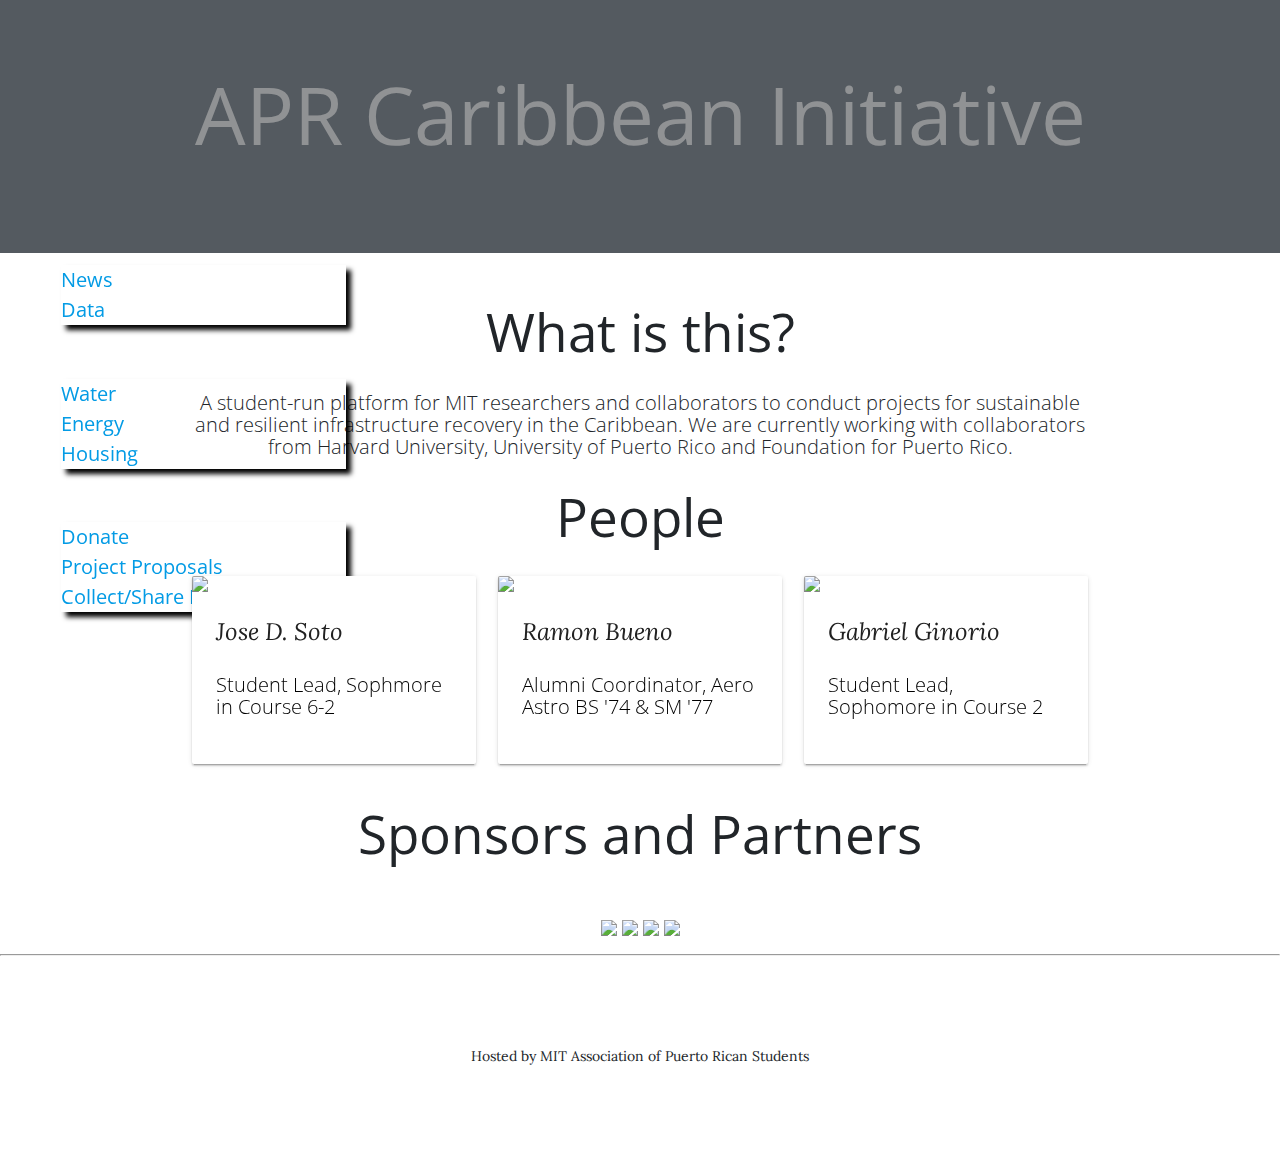
==== index.html @ 33a0f285 "Added the new navbar to all the pages and added new required pages" ====
<!DOCTYPE html>
<html lang="en">
<!-- Idea: Steam style carousel: swipable tabs on this site http://materializecss.com/tabs.html (already imported) -->

<head>

  <meta charset="utf-8">
  <meta name="viewport" content="width=device-width, initial-scale=1, shrink-to-fit=no">
  <meta name="description" content="">
  <meta name="author" content="Christopher Geiger, Adrian Balasquide">
  <meta property="og:image" content="img/Caribbean_initiative_logo.jpg" />
  <link rel="icon" href="img/icon.ico">

  <title>MIT APR Caribbean Initiative</title>

  <!-- Bootstrap core CSS -->
  <link href="vendor/bootstrap/css/bootstrap.min.css" rel="stylesheet">

  <!-- Custom fonts for this template -->
  <link href="vendor/font-awesome/css/font-awesome.min.css" rel="stylesheet" type="text/css">
  <link href='https://fonts.googleapis.com/css?family=Lora:400,700,400italic,700italic' rel='stylesheet' type='text/css'>
  <link href='https://fonts.googleapis.com/css?family=Open+Sans:300italic,400italic,600italic,700italic,800italic,400,300,600,700,800' rel='stylesheet' type='text/css'>

  <!-- Custom styles for this template -->
  <link href="css/clean-blog.css" rel="stylesheet">

  <!--Import Google Icon Font-->
  <link href="https://fonts.googleapis.com/icon?family=Material+Icons" rel="stylesheet">
  <!--Import materialize.css-->
  <link type="text/css" rel="stylesheet" href="css/materialize.min.css" media="screen,projection" />

  <!--Let browser know website is optimized for mobile-->
  <meta name="viewport" content="width=device-width, initial-scale=1.0" />


</head>

<body>

  <!-- Navigation -->
  <nav class="navbar navbar-expand-lg navbar-light fixed-top" id="mainNav">
    <div class="container">
      <a class="navbar-brand nohover">MIT APR Caribbean Initiative</a>
      <button class="navbar-toggler navbar-toggler-right" type="button" data-toggle="collapse" data-target="#navbarResponsive" aria-controls="navbarResponsive" aria-expanded="false" aria-label="Toggle navigation">
          Menu
          <i class="fa fa-bars"></i>
        </button>
      <div class="collapse navbar-collapse" id="navbarResponsive">
        <ul class="navbar-nav ml-auto">
          <li class="nav-item">
            <a class="nav-link" href="index.html"><h2 class="dropdown-header">Home</h2></a>
          </li>
          <div class="dropdown">
			<a class="nav-link" href="situation.html"><h2 class="dropdown-header">Situation ▼</h2></a>
			<ul class="dropdown-menu dropdown-elements">
				<li><a class="nav-link" href="news.html">News</a></li>
				<li><a class="nav-link" href="data.html">Data</a></li>
			</ul>
			</div>
          <div class="dropdown">
			<a class="nav-link" href="projects.html"><h2 class="dropdown-header">Projects ▼</h2></a>
			<ul class="dropdown-menu dropdown-elements">
				<li><a class="nav-link" href="water.html">Water</a></li>
				<li><a class="nav-link" href="energy.html">Energy</a></li>
				<li><a class="nav-link" href="housing.html">Housing</a></li>
			</ul>
			</div>
          <div class="dropdown">
			<a class="nav-link" href="getinvolved.html"><h2 class="dropdown-header">Get Involved ▼</h2></a>
			<ul class="dropdown-menu dropdown-elements">
				<li><a class="nav-link" href="donate.html">Donate</a></li>
				<li><a class="nav-link" href="projects.html">Project Proposals</a></li>
				<li><a class="nav-link" href="share.html">Collect/Share Data</a></li>
			</ul>
			</div>
        </ul>
      </div>
    </div>
    </div>
  </nav>

  <!-- Page Header -->
  <header class="masthead" style="background-image: url('img/yunque.jpg')">
    <div class="overlay"></div>
    <div class="container">
      <div class="row">
        <div class="col-lg-8 col-md-10 mx-auto">
          <div class="site-heading">
            <h1>APR Caribbean Initiative</h1>
            <!-- <span class="subheading">Insert subheading here</span> -->
          </div>
        </div>
      </div>
    </div>
  </header>


  <!-- Main Content -->
  <div id="main">
    <div class="container">
      <div class="row">
        <div class="col-lg-12 mx-auto post-preview">
          <h2 class="post-title" style="text-align: center">What is this?</h2>
          <p></p>
          <h3 class="subheader">A student-run platform for MIT researchers and collaborators to conduct projects for sustainable and resilient infrastructure recovery in the Caribbean. We are currently working with collaborators from Harvard University, University of Puerto
            Rico and Foundation for Puerto Rico.</h3>
          <p></p>

          <h2 class="post-title" style="text-align: center">People</h2>

          <!-- Cards -->
          <div class="col s4">
              <div id="test_card" class="card">
                <div class="card-image waves-effect waves-block waves-light">
                  <a href="http://web.mit.edu/"><img src="img/jose.jpg"></a>	
                </div>
                <div class="card-content">
				<span class="card-title grey-text text-darken-4">Jose D. Soto</span>
                  <h2 class="card-info">Student Lead, Sophmore in Course 6-2</h2>
                </div>
            </div>
          </div>
		   <div class="col s4">
              <div id="test_card" class="card">
                <div class="card-image waves-effect waves-block waves-light">
                  <a href="http://web.mit.edu/"><img src="img/ramon.jpg"></img></a>	
                </div>
                <div class="card-content">
				<span class="card-title grey-text text-darken-4">Ramon Bueno</span>
                  <h2 class="card-info">Alumni Coordinator, Aero Astro BS '74 & SM '77</h2>
                </div>
            </div>
          </div>
		   <div class="col s4">
              <div id="test_card" class="card">
                <div class="card-image waves-effect waves-block waves-light">
                  <a href="http://web.mit.edu/"><img src="img/gabriel.jpg"></a>	
                </div>
                <div class="card-content">
				<span class="card-title grey-text text-darken-4">Gabriel Ginorio</span>
                  <h2 class="card-info">Student Lead, Sophomore in Course 2</h2>
                </div>
            </div>
          </div>
        </div>
      </div>
    </div>





    <!--
		<div class="row center">
			<div class="col s8">
				<div class="card">
					<div class="card-image">
						<a href="#"><img src="img/jose.jpg"></a>
						<span class="material-icons">Jose D. Soto</span>
					</div>
					<div class="card-content">
						<h2 class="card-info">Student Lead, Sophomore in Course 6-2</h2>
					</div>
				</div>
			</div>
			<div class="col s8">
				<div class="card">
					<div class="card-image">
						<a href="#"><img src="img/gabriel.jpg"></a>
						 <span class="material-icons">Gabriel Ginorio</span>
					</div>
				<div class="card-content">
					<h2 class="card-info">Student Lead, Sophomore in Course 2</h2>
				</div>
			</div>
		</div>
		<div class="col s8">
			<div class="card">
				<div class="card-image">
					<a href="#"><img src="img/ramon.jpg"></a>
					<span class="material-icons">Ramon Bueno</span>
				</div>
				<div class="card-content">
					<h2 class="card-info">Alumni Coordinator, Aero Astro BS '74 & SM '77</h2>
				</div>
			</div>
		</div>
	</div>
	
	<div class="row center">
			<div class="col s8">
				<div class="card">
					<div class="card-image">
						<a href="#"><img src="img/john.png"></a>
						 <span class="material-icons">John Fernandez</span>
					</div>
					<div class="card-content">
						<h2 class="card-info">MITCI Faculty Lead, Director of the Urban Metabolism Group</h2>
					</div>
				</div>
			</div>
			<div class="col s8">
				<div class="card">
					<div class="card-image">
						<a href="#"><img src="img/don.png"></a>
						 <span class="material-icons">Don Lessard</span>
					</div>
				<div class="card-content">
					<h2 class="card-info">MITCI Faculty Lead, <h2 class="card-info" style="font-style: italic">Epoch Foundation Emeritus Professor of International Management</h2></h2>
				</div>
			</div>
		</div>
		<div class="col s8">
			<div class="card">
				<div class="card-image">
					<a href="#"><img src="img/rob.jpg"></a>
					<span class="material-icons">Rob Stoner</span>
				</div>
				<div class="card-content">
					<h2 class="card-info">MITCI Faculty Lead, Deputy Director of MITei</h2>
				</div>
			</div>
		</div>
	</div>
	-->

  </div>
  </div>
  <div class="row">
    <div class="col-lg-12">
      <h2 class="post-title" style="text-align: center">Sponsors and Partners</h2>
      <p></p>
    </div>
  </div>
  </div>
  </div>
  </div>
  <div id="sponsors" style="text-align: center">
    <img src="img/mit.jpg"></img>
    <img src="img/harvard.png"></img>
    <img src="img/upr.jpg"></img>
    <img src="img/foundation.png"></img>
  </div>
  </div>


  <!-- Footer -->

  <div class="line">
    <hr/>
  </div>
  <footer>
    <div class="container">
      <div class="row">
        <div class="col-lg-8 col-md-10 mx-auto">
          <p class="copyright text-muted">Hosted by MIT Association of Puerto Rican Students</p>
        </div>
  </footer>



  <!-- Bootstrap core JavaScript -->
  <script src="vendor/jquery/jquery.min.js"></script>
  <script src="vendor/bootstrap/js/bootstrap.bundle.min.js"></script>

  <!-- Custom scripts for this template -->
  <script src="js/clean-blog.min.js"></script>

  <script type="text/javascript" src="https://code.jquery.com/jquery-3.2.1.min.js"></script>
  <script type="text/javascript" src="js/materialize.min.js"></script>

</body>

</html>
---- css/clean-blog.css ----
/*!
 * Start Bootstrap - Clean Blog v4.0.0-beta.2 (https://startbootstrap.com/template-overviews/clean-blog)
 * Copyright 2013-2017 Start Bootstrap
 * Licensed under MIT (https://github.com/BlackrockDigital/startbootstrap-clean-blog/blob/master/LICENSE)
 */
 
 /*!
 * Materialize v0.100.2 (http://materializecss.com)
 * Copyright 2014-2017 Materialize
 * MIT License (https://raw.githubusercontent.com/Dogfalo/materialize/master/LICENSE)
 */

body {
  font-size: 20px;
  color: #212529;
  font-family: 'Lora', 'Times New Roman', serif; }

p {
  line-height: 1.5;
  margin: 30px 0; }
  p a {
    text-decoration: underline; }

h1,
h2,
h3,
h4,
h5,
h6 {
  font-weight: 800;
  font-family: 'Open Sans', 'Helvetica Neue', Helvetica, Arial, sans-serif; }

  
 .line {
 
	background-color: #202020;
	

 }


 .tabs {
  position: relative;
  overflow-x: auto;
  overflow-y: hidden;
  height: 48px;
  width: 100%;
  background-color: #fff;
  margin: 0 auto;
  white-space: nowrap;
}

.tabs.tabs-transparent {
  background-color: transparent;
}

.tabs.tabs-transparent .tab a,
.tabs.tabs-transparent .tab.disabled a,
.tabs.tabs-transparent .tab.disabled a:hover {
  color: rgba(255, 255, 255, 0.7);
}

.tabs.tabs-transparent .tab a:hover,
.tabs.tabs-transparent .tab a.active {
  color: #fff;
}

.tabs.tabs-transparent .indicator {
  background-color: #fff;
}

.tabs.tabs-fixed-width {
  display: -webkit-box;
  display: -webkit-flex;
  display: -ms-flexbox;
  display: flex;
}

.tabs.tabs-fixed-width .tab {
  -webkit-box-flex: 1;
  -webkit-flex-grow: 1;
      -ms-flex-positive: 1;
          flex-grow: 1;
}

.tabs .tab {
  display: inline-block;
  text-align: center;
  line-height: 48px;
  height: 48px;
  padding: 0;
  margin: 0;
  text-transform: uppercase;
}

.tabs .tab a {
  color: rgba(238, 110, 115, 0.7);
  display: block;
  width: 100%;
  height: 100%;
  padding: 0 24px;
  font-size: 14px;
  text-overflow: ellipsis;
  overflow: hidden;
  -webkit-transition: color .28s ease;
  transition: color .28s ease;
}

.tabs .tab a:hover, .tabs .tab a.active {
  background-color: transparent;
  color: #ee6e73;
}

.tabs .tab.disabled a,
.tabs .tab.disabled a:hover {
  color: rgba(238, 110, 115, 0.7);
  cursor: default;
}

.tabs .indicator {
  position: absolute;
  bottom: 0;
  height: 2px;
  background-color: #f6b2b5;
  will-change: left, right;
}

@media only screen and (max-width: 992px) {
  .tabs {
    display: -webkit-box;
    display: -webkit-flex;
    display: -ms-flexbox;
    display: flex;
  }
  .tabs .tab {
    -webkit-box-flex: 1;
    -webkit-flex-grow: 1;
        -ms-flex-positive: 1;
            flex-grow: 1;
  }
  .tabs .tab a {
    padding: 0 12px;
  }
}
 
.card-panel {
  -webkit-transition: -webkit-box-shadow .25s;
  transition: -webkit-box-shadow .25s;
  transition: box-shadow .25s;
  transition: box-shadow .25s, -webkit-box-shadow .25s;
  padding: 24px;
  margin: 0.5rem 0 1rem 0;
  border-radius: 2px;
  background-color: #fff;
}


.card {
  position: relative;
  margin: 0.5rem 0 1rem 0;
  background-color: #fff;
  -webkit-transition: -webkit-box-shadow .25s;
  transition: -webkit-box-shadow .25s;
  transition: box-shadow .25s;
  transition: box-shadow .25s, -webkit-box-shadow .25s;
  border-radius: 2px;
}

.progrss {

	font-family: 'Open Sans', 'Helvetica Neue', Helvetica, Arial, sans-serif;
	font-weight: 800;


}

.card .card-title {

  font-size: 20px;
  font-weight: 300;
  font-style: italic;
   
}

.card-info {

	font-size: 20px;
	font-style: bold;
	font-weight: 20;
	color: black;


}

.card .card-title.activator {
  cursor: pointer;
}

.card.small, .card.medium, .card.large {
  position: relative;
}

.card.small .card-image, .card.medium .card-image, .card.large .card-image {
  max-height: 60%;
  overflow: hidden;
}

.card.small .card-image + .card-content, .card.medium .card-image + .card-content, .card.large .card-image + .card-content {
  max-height: 40%;
}

.card.small .card-content, .card.medium .card-content, .card.large .card-content {
  max-height: 100%;
  overflow: hidden;
}

.card.small .card-action, .card.medium .card-action, .card.large .card-action {
  position: absolute;
  bottom: 0;
  left: 0;
  right: 0;
}

.card.small {
  height: 300px;
}

.card.medium {
  height: 400px;
}

.card.large {
  height: 500px;
}

.card.horizontal {
  display: -webkit-box;
  display: -webkit-flex;
  display: -ms-flexbox;
  display: flex;
}

.card.horizontal.small .card-image, .card.horizontal.medium .card-image, .card.horizontal.large .card-image {
  height: 100%;
  max-height: none;
  overflow: visible;
}

.card.horizontal.small .card-image img, .card.horizontal.medium .card-image img, .card.horizontal.large .card-image img {
  height: 100%;
}

.card.horizontal .card-image {
  max-width: 50%;
}

.card.horizontal .card-image img {
  border-radius: 2px 0 0 2px;
  max-width: 100%;
  width: auto;
}

.card.horizontal .card-stacked {
  display: -webkit-box;
  display: -webkit-flex;
  display: -ms-flexbox;
  display: flex;
  -webkit-box-orient: vertical;
  -webkit-box-direction: normal;
  -webkit-flex-direction: column;
      -ms-flex-direction: column;
          flex-direction: column;
  -webkit-box-flex: 1;
  -webkit-flex: 1;
      -ms-flex: 1;
          flex: 1;
  position: relative;
}

.card.horizontal .card-stacked .card-content {
  -webkit-box-flex: 1;
  -webkit-flex-grow: 1;
      -ms-flex-positive: 1;
          flex-grow: 1;
}

.card.sticky-action .card-action {
  z-index: 2;
}

.card.sticky-action .card-reveal {
  z-index: 1;
  padding-bottom: 64px;
}

.card .card-image {
  position: relative;
	
	height: 100%;
	width: 100%;
}

.grey.lighten-4 {
  background-color: #f5f5f5 !important;
}

.card .card-image img {
  display: block;
  border-radius: 2px 2px 0 0;
  position: relative;
  left: 0;
  right: 0;
  top: 0;
  bottom: 0;
  width: 100%;
}

.center {
    
    margin: auto;
	width: 60%;

}

.card .card-image .card-title {
  color: #fff;
  position: absolute;
  bottom: 0;
  left: 0;
  max-width: 100%;
  padding: 24px;
}

.card .card-content {
  border-radius: 0 0 2px 2px;
}

.card .card-content p {
  margin: auto;
  color: inherit;
}

.card .card-content .card-title {
  display: block;
  line-height: 32px;
  margin-bottom: 8px;
}

.card .card-content .card-title i {
  line-height: 32px;
}

.card .card-action {
  position: relative;
  background-color: inherit;
  border-top: 1px solid rgba(160, 160, 160, 0.2);
  padding: 16px 24px;
}

.card .card-action:last-child {
  border-radius: 0 0 2px 2px;
}

.card .card-action a:not(.btn):not(.btn-large):not(.btn-large):not(.btn-floating) {
  color: #ffab40;
  margin-right: 24px;
  -webkit-transition: color .3s ease;
  transition: color .3s ease;
  text-transform: uppercase;
}

.card .card-action a:not(.btn):not(.btn-large):not(.btn-large):not(.btn-floating):hover {
  color: #ffd8a6;
}

.card .card-reveal {
  padding: 24px;
  position: absolute;
  background-color: #fff;
  width: 100%;
  overflow-y: auto;
  left: 0;
  top: 100%;
  height: 100%;
  z-index: 3;
  display: none;
}

.card .card-reveal .card-title {
  cursor: pointer;
  display: block;
} 
 

 #donateFooter {
 
	color: white;
    font-weight: 800;
	text-align: center;
	font-size: 30px

 
 
 }
  
a {
  color: #212529;
  -webkit-transition: all 0.2s;
  -moz-transition: all 0.2s;
  transition: all 0.2s; }
  a:focus, a:hover {
    color: #0085A1; }

	
.dropdown-header {

	color: white;
	display: block;
	padding: 0.5rem 1rem;
	border: 1px solid transparent;
	font-size: 12px;
    font-weight: 800;
    letter-spacing: 1px;
    text-transform: uppercase;
	margin-top: 2px;color: white;
	display: block;
	padding: 0.5rem 1rem;
	border: 1px solid transparent;
	font-size: 12px;
    font-weight: 800;
    letter-spacing: 1px;
    text-transform: uppercase;
	margin-top: 2px;

	
}

.sidebar-nav {
  padding: 9px 0;
}

.dropdown-header:hover {


	color: #868e96;


}	


.dropdown-elements {

	left: 40px;
	box-shadow: 5px 5px 5px black;

}
	


.dropdown-menu .sub-menu {
  left: 100%;
  position: absolute;
  top: 0;
  visibility: hidden;
  margin-top: -1px;
}

.dropdown-menu li:hover .sub-menu {
  visibility: visible;
}

.dropdown:hover .dropdown-menu {

  display: block;
  
}	
	
.subheader {

	text-align: center;
	font-size: 20px;
	font-weight: lighter;


}

.column-2 {

	
	column-count: 2;


}

.column {

	
	column-count: 3;


}

.names {

	font-size: 20px;
	font-style: italic;



}


.row {
  margin-left: auto;
  margin-right: auto;
  margin-bottom: 20px;
}

.row:after {
  content: "";
  display: table;
  clear: both;
}

.row .col {
  float: left;
  -webkit-box-sizing: border-box;
          box-sizing: border-box;
  padding: 0 0.75rem;
  min-height: 1px;
}

.row .col[class*="push-"], .row .col[class*="pull-"] {
  position: relative;
}

.row .col.s1 {
  width: 8.3333333333%;
  margin-left: auto;
  left: auto;
  right: auto;
}

.row .col.s2 {
  width: 16.6666666667%;
  margin-left: auto;
  left: auto;
  right: auto;
}

.row .col.s3 {
  width: 25%;
  margin-left: auto;
  left: auto;
  right: auto;
}

.row .col.s4 {
  width: 33.3333333333%;
  margin-left: auto;
  left: auto;
  right: auto;
}

.row .col.s5 {
  width: 41.6666666667%;
  margin-left: auto;
  left: auto;
  right: auto;
}

.row .col.s6 {
  width: 50%;
  margin-left: auto;
  left: auto;
  right: auto;
}

.row .col.s7 {
  width: 58.3333333333%;
  margin-left: auto;
  left: auto;
  right: auto;
}

.row .col.s8 {
  width: 66.6666666667%;
  margin-left: auto;
  left: auto;
  right: auto;
}

.row .col.s9 {
  width: 75%;
  margin-left: auto;
  left: auto;
  right: auto;
}

.row .col.s10 {
  width: 83.3333333333%;
  margin-left: auto;
  left: auto;
  right: auto;
}

.row .col.s11 {
  width: 91.6666666667%;
  margin-left: auto;
  left: auto;
  right: auto;
}

.row .col.s12 {
  width: 100%;
  margin-left: auto;
  left: auto;
  right: auto;
}

.row .col.offset-s1 {
  margin-left: 8.3333333333%;
}

.row .col.pull-s1 {
  right: 8.3333333333%;
}

.row .col.push-s1 {
  left: 8.3333333333%;
}

.row .col.offset-s2 {
  margin-left: 16.6666666667%;
}

.row .col.pull-s2 {
  right: 16.6666666667%;
}

.row .col.push-s2 {
  left: 16.6666666667%;
}

.row .col.offset-s3 {
  margin-left: 25%;
}

.row .col.pull-s3 {
  right: 25%;
}

.row .col.push-s3 {
  left: 25%;
}

.row .col.offset-s4 {
  margin-left: 33.3333333333%;
}

.row .col.pull-s4 {
  right: 33.3333333333%;
}

.row .col.push-s4 {
  left: 33.3333333333%;
}

.row .col.offset-s5 {
  margin-left: 41.6666666667%;
}

.row .col.pull-s5 {
  right: 41.6666666667%;
}

.row .col.push-s5 {
  left: 41.6666666667%;
}

.row .col.offset-s6 {
  margin-left: 50%;
}

.row .col.pull-s6 {
  right: 50%;
}

.row .col.push-s6 {
  left: 50%;
}

.row .col.offset-s7 {
  margin-left: 58.3333333333%;
}

.row .col.pull-s7 {
  right: 58.3333333333%;
}

.row .col.push-s7 {
  left: 58.3333333333%;
}

.row .col.offset-s8 {
  margin-left: 66.6666666667%;
}

.row .col.pull-s8 {
  right: 66.6666666667%;
}

.row .col.push-s8 {
  left: 66.6666666667%;
}

.row .col.offset-s9 {
  margin-left: 75%;
}

.row .col.pull-s9 {
  right: 75%;
}

.row .col.push-s9 {
  left: 75%;
}

.row .col.offset-s10 {
  margin-left: 83.3333333333%;
}

.row .col.pull-s10 {
  right: 83.3333333333%;
}

.row .col.push-s10 {
  left: 83.3333333333%;
}

.row .col.offset-s11 {
  margin-left: 91.6666666667%;
}

.row .col.pull-s11 {
  right: 91.6666666667%;
}

.row .col.push-s11 {
  left: 91.6666666667%;
}

.row .col.offset-s12 {
  margin-left: 100%;
}

.row .col.pull-s12 {
  right: 100%;
}

.row .col.push-s12 {
  left: 100%;
}

@media only screen and (min-width: 601px) {
  .row .col.m1 {
    width: 8.3333333333%;
    margin-left: auto;
    left: auto;
    right: auto;
  }
  .row .col.m2 {
    width: 16.6666666667%;
    margin-left: auto;
    left: auto;
    right: auto;
  }
  .row .col.m3 {
    width: 25%;
    margin-left: auto;
    left: auto;
    right: auto;
  }
  .row .col.m4 {
    width: 33.3333333333%;
    margin-left: auto;
    left: auto;
    right: auto;
  }
  .row .col.m5 {
    width: 41.6666666667%;
    margin-left: auto;
    left: auto;
    right: auto;
  }
  .row .col.m6 {
    width: 50%;
    margin-left: auto;
    left: auto;
    right: auto;
  }
  .row .col.m7 {
    width: 58.3333333333%;
    margin-left: auto;
    left: auto;
    right: auto;
  }
  .row .col.m8 {
    width: 66.6666666667%;
    margin-left: auto;
    left: auto;
    right: auto;
  }
  .row .col.m9 {
    width: 75%;
    margin-left: auto;
    left: auto;
    right: auto;
  }
  .row .col.m10 {
    width: 83.3333333333%;
    margin-left: auto;
    left: auto;
    right: auto;
  }
  .row .col.m11 {
    width: 91.6666666667%;
    margin-left: auto;
    left: auto;
    right: auto;
  }
  .row .col.m12 {
    width: 100%;
    margin-left: auto;
    left: auto;
    right: auto;
  }
  .row .col.offset-m1 {
    margin-left: 8.3333333333%;
  }
  .row .col.pull-m1 {
    right: 8.3333333333%;
  }
  .row .col.push-m1 {
    left: 8.3333333333%;
  }
  .row .col.offset-m2 {
    margin-left: 16.6666666667%;
  }
  .row .col.pull-m2 {
    right: 16.6666666667%;
  }
  .row .col.push-m2 {
    left: 16.6666666667%;
  }
  .row .col.offset-m3 {
    margin-left: 25%;
  }
  .row .col.pull-m3 {
    right: 25%;
  }
  .row .col.push-m3 {
    left: 25%;
  }
  .row .col.offset-m4 {
    margin-left: 33.3333333333%;
  }
  .row .col.pull-m4 {
    right: 33.3333333333%;
  }
  .row .col.push-m4 {
    left: 33.3333333333%;
  }
  .row .col.offset-m5 {
    margin-left: 41.6666666667%;
  }
  .row .col.pull-m5 {
    right: 41.6666666667%;
  }
  .row .col.push-m5 {
    left: 41.6666666667%;
  }
  .row .col.offset-m6 {
    margin-left: 50%;
  }
  .row .col.pull-m6 {
    right: 50%;
  }
  .row .col.push-m6 {
    left: 50%;
  }
  .row .col.offset-m7 {
    margin-left: 58.3333333333%;
  }
  .row .col.pull-m7 {
    right: 58.3333333333%;
  }
  .row .col.push-m7 {
    left: 58.3333333333%;
  }
  .row .col.offset-m8 {
    margin-left: 66.6666666667%;
  }
  .row .col.pull-m8 {
    right: 66.6666666667%;
  }
  .row .col.push-m8 {
    left: 66.6666666667%;
  }
  .row .col.offset-m9 {
    margin-left: 75%;
  }
  .row .col.pull-m9 {
    right: 75%;
  }
  .row .col.push-m9 {
    left: 75%;
  }
  .row .col.offset-m10 {
    margin-left: 83.3333333333%;
  }
  .row .col.pull-m10 {
    right: 83.3333333333%;
  }
  .row .col.push-m10 {
    left: 83.3333333333%;
  }
  .row .col.offset-m11 {
    margin-left: 91.6666666667%;
  }
  .row .col.pull-m11 {
    right: 91.6666666667%;
  }
  .row .col.push-m11 {
    left: 91.6666666667%;
  }
  .row .col.offset-m12 {
    margin-left: 100%;
  }
  .row .col.pull-m12 {
    right: 100%;
  }
  .row .col.push-m12 {
    left: 100%;
  }
}

@media only screen and (min-width: 993px) {
  .row .col.l1 {
    width: 8.3333333333%;
    margin-left: auto;
    left: auto;
    right: auto;
  }
  .row .col.l2 {
    width: 16.6666666667%;
    margin-left: auto;
    left: auto;
    right: auto;
  }
  .row .col.l3 {
    width: 25%;
    margin-left: auto;
    left: auto;
    right: auto;
  }
  .row .col.l4 {
    width: 33.3333333333%;
    margin-left: auto;
    left: auto;
    right: auto;
  }
  .row .col.l5 {
    width: 41.6666666667%;
    margin-left: auto;
    left: auto;
    right: auto;
  }
  .row .col.l6 {
    width: 50%;
    margin-left: auto;
    left: auto;
    right: auto;
  }
  .row .col.l7 {
    width: 58.3333333333%;
    margin-left: auto;
    left: auto;
    right: auto;
  }
  .row .col.l8 {
    width: 66.6666666667%;
    margin-left: auto;
    left: auto;
    right: auto;
  }
  .row .col.l9 {
    width: 75%;
    margin-left: auto;
    left: auto;
    right: auto;
  }
  .row .col.l10 {
    width: 83.3333333333%;
    margin-left: auto;
    left: auto;
    right: auto;
  }
  .row .col.l11 {
    width: 91.6666666667%;
    margin-left: auto;
    left: auto;
    right: auto;
  }
  .row .col.l12 {
    width: 100%;
    margin-left: auto;
    left: auto;
    right: auto;
  }
  .row .col.offset-l1 {
    margin-left: 8.3333333333%;
  }
  .row .col.pull-l1 {
    right: 8.3333333333%;
  }
  .row .col.push-l1 {
    left: 8.3333333333%;
  }
  .row .col.offset-l2 {
    margin-left: 16.6666666667%;
  }
  .row .col.pull-l2 {
    right: 16.6666666667%;
  }
  .row .col.push-l2 {
    left: 16.6666666667%;
  }
  .row .col.offset-l3 {
    margin-left: 25%;
  }
  .row .col.pull-l3 {
    right: 25%;
  }
  .row .col.push-l3 {
    left: 25%;
  }
  .row .col.offset-l4 {
    margin-left: 33.3333333333%;
  }
  .row .col.pull-l4 {
    right: 33.3333333333%;
  }
  .row .col.push-l4 {
    left: 33.3333333333%;
  }
  .row .col.offset-l5 {
    margin-left: 41.6666666667%;
  }
  .row .col.pull-l5 {
    right: 41.6666666667%;
  }
  .row .col.push-l5 {
    left: 41.6666666667%;
  }
  .row .col.offset-l6 {
    margin-left: 50%;
  }
  .row .col.pull-l6 {
    right: 50%;
  }
  .row .col.push-l6 {
    left: 50%;
  }
  .row .col.offset-l7 {
    margin-left: 58.3333333333%;
  }
  .row .col.pull-l7 {
    right: 58.3333333333%;
  }
  .row .col.push-l7 {
    left: 58.3333333333%;
  }
  .row .col.offset-l8 {
    margin-left: 66.6666666667%;
  }
  .row .col.pull-l8 {
    right: 66.6666666667%;
  }
  .row .col.push-l8 {
    left: 66.6666666667%;
  }
  .row .col.offset-l9 {
    margin-left: 75%;
  }
  .row .col.pull-l9 {
    right: 75%;
  }
  .row .col.push-l9 {
    left: 75%;
  }
  .row .col.offset-l10 {
    margin-left: 83.3333333333%;
  }
  .row .col.pull-l10 {
    right: 83.3333333333%;
  }
  .row .col.push-l10 {
    left: 83.3333333333%;
  }
  .row .col.offset-l11 {
    margin-left: 91.6666666667%;
  }
  .row .col.pull-l11 {
    right: 91.6666666667%;
  }
  .row .col.push-l11 {
    left: 91.6666666667%;
  }
  .row .col.offset-l12 {
    margin-left: 100%;
  }
  .row .col.pull-l12 {
    right: 100%;
  }
  .row .col.push-l12 {
    left: 100%;
  }
}

@media only screen and (min-width: 1201px) {
  .row .col.xl1 {
    width: 8.3333333333%;
    margin-left: auto;
    left: auto;
    right: auto;
  }
  .row .col.xl2 {
    width: 16.6666666667%;
    margin-left: auto;
    left: auto;
    right: auto;
  }
  .row .col.xl3 {
    width: 25%;
    margin-left: auto;
    left: auto;
    right: auto;
  }
  .row .col.xl4 {
    width: 33.3333333333%;
    margin-left: auto;
    left: auto;
    right: auto;
  }
  .row .col.xl5 {
    width: 41.6666666667%;
    margin-left: auto;
    left: auto;
    right: auto;
  }
  .row .col.xl6 {
    width: 50%;
    margin-left: auto;
    left: auto;
    right: auto;
  }
  .row .col.xl7 {
    width: 58.3333333333%;
    margin-left: auto;
    left: auto;
    right: auto;
  }
  .row .col.xl8 {
    width: 66.6666666667%;
    margin-left: auto;
    left: auto;
    right: auto;
  }
  .row .col.xl9 {
    width: 75%;
    margin-left: auto;
    left: auto;
    right: auto;
  }
  .row .col.xl10 {
    width: 83.3333333333%;
    margin-left: auto;
    left: auto;
    right: auto;
  }
  .row .col.xl11 {
    width: 91.6666666667%;
    margin-left: auto;
    left: auto;
    right: auto;
  }
  .row .col.xl12 {
    width: 100%;
    margin-left: auto;
    left: auto;
    right: auto;
  }
  .row .col.offset-xl1 {
    margin-left: 8.3333333333%;
  }
  .row .col.pull-xl1 {
    right: 8.3333333333%;
  }
  .row .col.push-xl1 {
    left: 8.3333333333%;
  }
  .row .col.offset-xl2 {
    margin-left: 16.6666666667%;
  }
  .row .col.pull-xl2 {
    right: 16.6666666667%;
  }
  .row .col.push-xl2 {
    left: 16.6666666667%;
  }
  .row .col.offset-xl3 {
    margin-left: 25%;
  }
  .row .col.pull-xl3 {
    right: 25%;
  }
  .row .col.push-xl3 {
    left: 25%;
  }
  .row .col.offset-xl4 {
    margin-left: 33.3333333333%;
  }
  .row .col.pull-xl4 {
    right: 33.3333333333%;
  }
  .row .col.push-xl4 {
    left: 33.3333333333%;
  }
  .row .col.offset-xl5 {
    margin-left: 41.6666666667%;
  }
  .row .col.pull-xl5 {
    right: 41.6666666667%;
  }
  .row .col.push-xl5 {
    left: 41.6666666667%;
  }
  .row .col.offset-xl6 {
    margin-left: 50%;
  }
  .row .col.pull-xl6 {
    right: 50%;
  }
  .row .col.push-xl6 {
    left: 50%;
  }
  .row .col.offset-xl7 {
    margin-left: 58.3333333333%;
  }
  .row .col.pull-xl7 {
    right: 58.3333333333%;
  }
  .row .col.push-xl7 {
    left: 58.3333333333%;
  }
  .row .col.offset-xl8 {
    margin-left: 66.6666666667%;
  }
  .row .col.pull-xl8 {
    right: 66.6666666667%;
  }
  .row .col.push-xl8 {
    left: 66.6666666667%;
  }
  .row .col.offset-xl9 {
    margin-left: 75%;
  }
  .row .col.pull-xl9 {
    right: 75%;
  }
  .row .col.push-xl9 {
    left: 75%;
  }
  .row .col.offset-xl10 {
    margin-left: 83.3333333333%;
  }
  .row .col.pull-xl10 {
    right: 83.3333333333%;
  }
  .row .col.push-xl10 {
    left: 83.3333333333%;
  }
  .row .col.offset-xl11 {
    margin-left: 91.6666666667%;
  }
  .row .col.pull-xl11 {
    right: 91.6666666667%;
  }
  .row .col.push-xl11 {
    left: 91.6666666667%;
  }
  .row .col.offset-xl12 {
    margin-left: 100%;
  }
  .row .col.pull-xl12 {
    right: 100%;
  }
  .row .col.push-xl12 {
    left: 100%;
  }
}
nav ul a.btn > .material-icons, nav ul a.btn-large > .material-icons, nav ul a.btn-large > .material-icons, nav ul a.btn-flat > .material-icons, nav ul a.btn-floating > .material-icons {
  height: inherit;
  line-height: inherit;
}
.breadcrumb i,
.breadcrumb [class^="mdi-"], .breadcrumb [class*="mdi-"],
.breadcrumb i.material-icons {
  display: inline-block;
  float: left;
  font-size: 24px;
}
blockquote {
  font-style: italic;
  color: #868e96; }

  .newsLinks {
  
	font-size: 20px;
  
  }
  
  #news {
  
	text-align: center;
  
  }
  
  #stats {
  
  
	font-size: 20px;
	font-style: italic;
	
  
  }
  
  .dataembed {
  
	height: 600px;
	width: 1125px;
  
  }
  
  
 .newspaper {
 
	height: 600px;
	width: 700px;
 
 
 }
  
.section-heading {
  font-size: 36px;
  font-weight: 700;
  margin-top: 60px; }

.caption {
  font-size: 14px;
  font-style: italic;
  display: block;
  margin: 0;
  padding: 10px;
  text-align: center;
  border-bottom-right-radius: 5px;
  border-bottom-left-radius: 5px; }

} 
  
::-moz-selection {
  color: #fff;
  background: #0085A1;
  text-shadow: none; }

::selection {
  color: #fff;
  background: #0085A1;
  text-shadow: none; }

img::selection {
  color: #fff;
  background: transparent; }

img::-moz-selection {
  color: #fff;
  background: transparent; }

body {
  -webkit-tap-highlight-color: #0085A1; }

  
  
#mainNav {
  position: absolute;
  border-bottom: 1px solid #e9ecef;
  background-color: #A31F34;
  font-family: 'Open Sans', 'Helvetica Neue', Helvetica, Arial, sans-serif; }
  
  #mainNav .navbar-brand {
    font-weight: 800;
    color: #343a40; }
  #mainNav .navbar-toggler {
    font-size: 12px;
    font-weight: 800;
    padding: 13px;
    text-transform: uppercase;
    color: #343a40; }
  #mainNav .navbar-nav > li.nav-item > a {
    font-size: 12px;
    font-weight: 800;
    letter-spacing: 1px;
    text-transform: uppercase; }
  @media only screen and (min-width: 992px) {
    #mainNav {
      border-bottom: 1px solid transparent;
      background: transparent; }
      #mainNav .navbar-brand {
        padding: 10px 20px;
        color: #fff; }
        #mainNav .navbar-brand:focus, #mainNav .navbar-brand:not(.nohover):hover {
          color: rgba(255, 255, 255, 0.8); }
      #mainNav .navbar-nav > li.nav-item > a {
        padding: 10px 20px;
        color: #fff; }
        #mainNav .navbar-nav > li.nav-item > a:focus, #mainNav .navbar-nav > li.nav-item > a:hover {
          color: rgba(255, 255, 255, 0.8); } }
  @media only screen and (min-width: 992px) {
    #mainNav {
      -webkit-transition: background-color 0.2s;
      -moz-transition: background-color 0.2s;
      transition: background-color 0.2s;
      /* Force Hardware Acceleration in WebKit */
      -webkit-transform: translate3d(0, 0, 0);
      -moz-transform: translate3d(0, 0, 0);
      -ms-transform: translate3d(0, 0, 0);
      -o-transform: translate3d(0, 0, 0);
      transform: translate3d(0, 0, 0);
      -webkit-backface-visibility: hidden; }
      #mainNav.is-fixed {
        /* when the user scrolls down, we hide the header right above the viewport */
        position: fixed;
        top: -67px;
        -webkit-transition: -webkit-transform 0.2s;
        -moz-transition: -moz-transform 0.2s;
        transition: transform 0.2s;
        border-bottom: 1px solid white;
        background-color: rgba(255, 255, 255, 0.9); }
        #mainNav.is-fixed .navbar-brand {
          color: #212529; }
          #mainNav.is-fixed .navbar-brand:focus, #mainNav.is-fixed .navbar-brand:not(.nohover):hover {
            color: #0085A1; }
        #mainNav.is-fixed .navbar-nav > li.nav-item > a {
          color: #212529; }
          #mainNav.is-fixed .navbar-nav > li.nav-item > a:focus, #mainNav.is-fixed .navbar-nav > li.nav-item > a:hover {
            color: #0085A1; }
      #mainNav.is-visible {
        /* if the user changes the scrolling direction, we show the header */
        -webkit-transform: translate3d(0, 100%, 0);
        -moz-transform: translate3d(0, 100%, 0);
        -ms-transform: translate3d(0, 100%, 0);
        -o-transform: translate3d(0, 100%, 0);
        transform: translate3d(0, 100%, 0); } }

header.masthead {
  margin-bottom: 50px;
  background: no-repeat center center;
  background-color: #868e96;
  background-attachment: scroll;
  position: relative;
  -webkit-background-size: cover;
  -moz-background-size: cover;
  -o-background-size: cover;
  background-size: cover; }
  header.masthead .overlay {
    position: absolute;
    top: 0;
    left: 0;
    height: 100%;
    width: 100%;
    background-color: #212529;
    opacity: 0.5; }
  header.masthead .page-heading,
  header.masthead .post-heading,
  header.masthead .site-heading {
    padding: 200px 0 150px;
    color: white; }
    @media only screen and (min-width: 768px) {
      header.masthead .page-heading,
      header.masthead .post-heading,
      header.masthead .site-heading {
        padding: 70px 0; } }
  header.masthead .page-heading,
  header.masthead .site-heading {
    text-align: center; }
    header.masthead .page-heading h1,
    header.masthead .site-heading h1 {
      font-size: 50px;
      margin-top: 0; }
    header.masthead .page-heading .subheading,
    header.masthead .site-heading .subheading {
      font-size: 24px;
      font-weight: 300;
      line-height: 1.1;
      display: block;
      margin: 10px 0 0;
      font-family: 'Open Sans', 'Helvetica Neue', Helvetica, Arial, sans-serif; }
    @media only screen and (min-width: 768px) {
      header.masthead .page-heading h1,
      header.masthead .site-heading h1 {
        font-size: 80px; } }
  header.masthead .post-heading h1 {
    font-size: 35px; }
  header.masthead .post-heading .meta,
  header.masthead .post-heading .subheading {
    line-height: 1.1;
    display: block; }
  header.masthead .post-heading .subheading {
    font-size: 24px;
    font-weight: 600;
    margin: 10px 0 30px;
    font-family: 'Open Sans', 'Helvetica Neue', Helvetica, Arial, sans-serif; }
  header.masthead .post-heading .meta {
    font-size: 20px;
    font-weight: 300;
    font-style: italic;
    font-family: 'Lora', 'Times New Roman', serif; }
    header.masthead .post-heading .meta a {
      color: #fff; }
  @media only screen and (min-width: 768px) {
    header.masthead .post-heading h1 {
      font-size: 55px; }
    header.masthead .post-heading .subheading {
      font-size: 30px; } }

.post-preview > a {
  color: #212529; }
  .post-preview > a:focus, .post-preview > a:hover {
    text-decoration: none;
    color: #0085A1; }
  .post-preview > a > .post-title {
    font-size: 30px;
    margin-top: 30px;
    margin-bottom: 10px; }
  .post-preview > a > .post-subtitle {
    font-weight: 300;
    margin: 0 0 10px; }

.post-preview > .post-meta {
  font-size: 18px;
  font-style: italic;
  margin-top: 0;
  color: #868e96; }
  .post-preview > .post-meta > a {
    text-decoration: none;
    color: #212529; }
    .post-preview > .post-meta > a:focus, .post-preview > .post-meta > a:hover {
      text-decoration: underline;
      color: #0085A1; }

@media only screen and (min-width: 768px) {
  .post-preview > a > .post-title {
    font-size: 36px; } }

.floating-label-form-group {
  font-size: 14px;
  position: relative;
  margin-bottom: 0;
  padding-bottom: 0.5em;
  border-bottom: 1px solid #dee2e6; }
  .floating-label-form-group input,
  .floating-label-form-group textarea {
    font-size: 1.5em;
    position: relative;
    z-index: 1;
    padding: 0;
    resize: none;
    border: none;
    border-radius: 0;
    background: none;
    box-shadow: none !important;
    font-family: 'Lora', 'Times New Roman', serif; }
    .floating-label-form-group input::-webkit-input-placeholder,
    .floating-label-form-group textarea::-webkit-input-placeholder {
      color: #868e96;
      font-family: 'Lora', 'Times New Roman', serif; }
  .floating-label-form-group label {
    font-size: 0.85em;
    line-height: 1.764705882em;
    position: relative;
    z-index: 0;
    top: 2em;
    display: block;
    margin: 0;
    -webkit-transition: top 0.3s ease, opacity 0.3s ease;
    -moz-transition: top 0.3s ease, opacity 0.3s ease;
    -ms-transition: top 0.3s ease, opacity 0.3s ease;
    transition: top 0.3s ease, opacity 0.3s ease;
    vertical-align: middle;
    vertical-align: baseline;
    opacity: 0; }
  .floating-label-form-group .help-block {
    margin: 15px 0; }

.floating-label-form-group-with-value label {
  top: 0;
  opacity: 1; }

.floating-label-form-group-with-focus label {
  color: #0085A1; }

form .form-group:first-child .floating-label-form-group {
  border-top: 1px solid #dee2e6; }

footer {
  padding: 50px 0 65px; }
  footer .list-inline {
    margin: 0;
    padding: 0; }
  footer .copyright {
    font-size: 14px;
    margin-bottom: 0;
    text-align: center; }


	
.btn {
  font-size: 14px;
  font-weight: 800;
  padding: 15px 25px;
  letter-spacing: 1px;
  text-transform: uppercase;
  border-radius: 0;
  font-family: 'Open Sans', 'Helvetica Neue', Helvetica, Arial, sans-serif; }

.btn-primary {
  background-color: #0085A1;
  border-color: #0085A1; }
  .btn-primary:hover, .btn-primary:focus, .btn-primary:active {
    color: #fff;
    background-color: #00657b !important;
    border-color: #00657b !important; }

.btn-lg {
  font-size: 16px;
  padding: 25px 35px; }
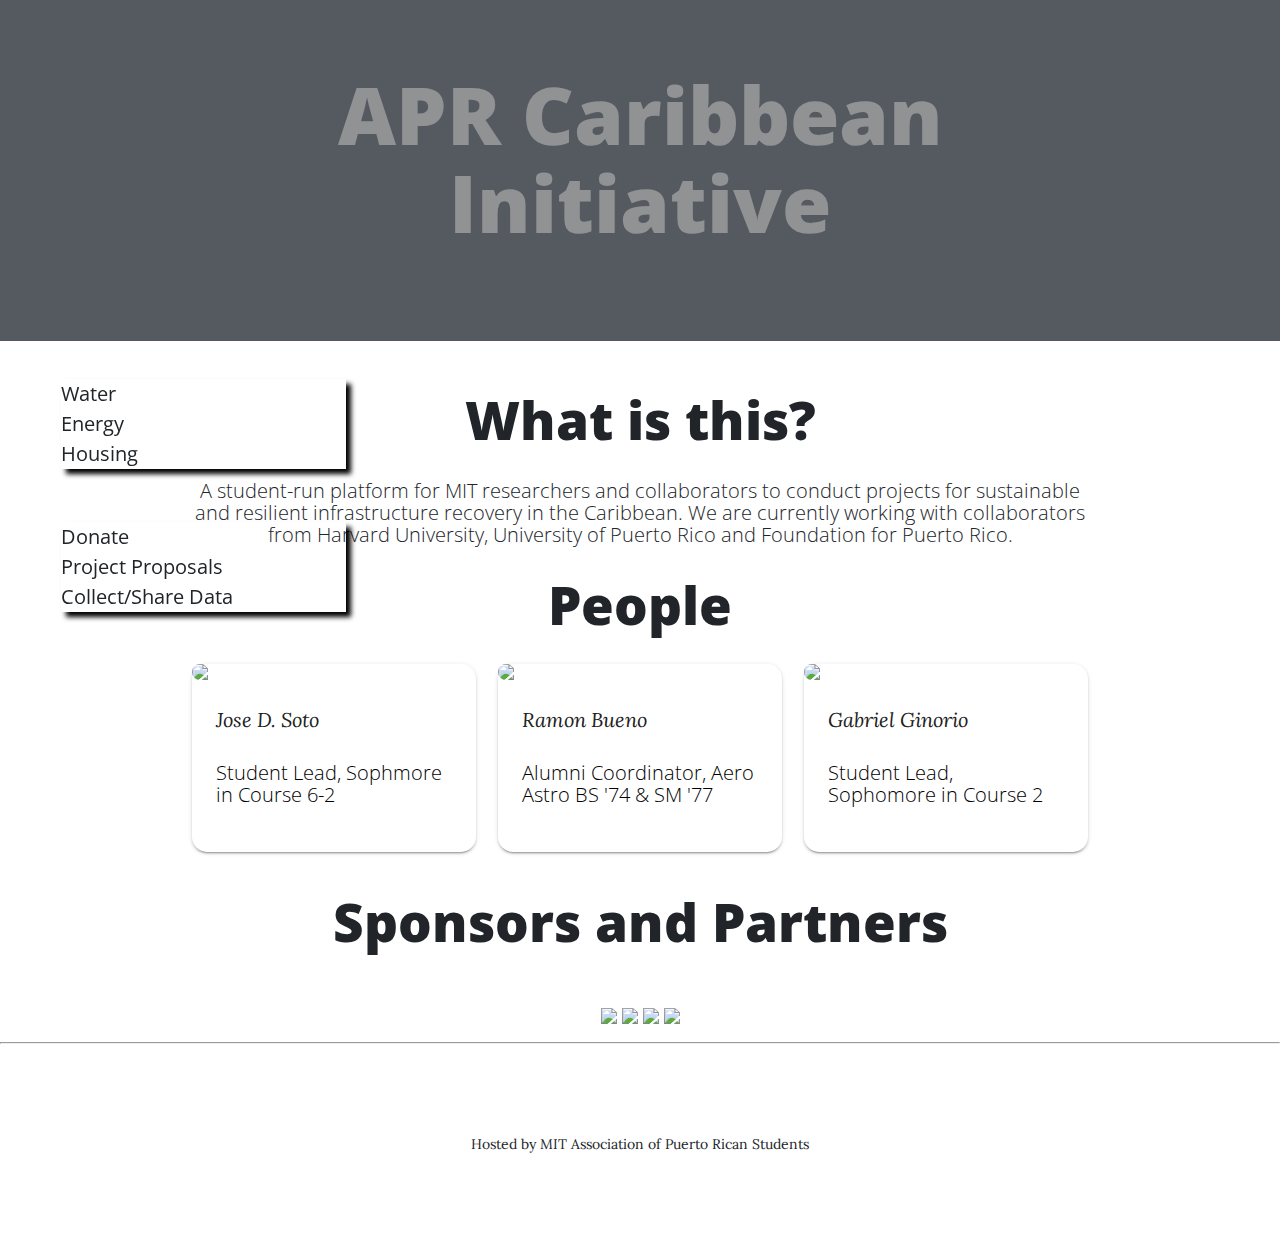
==== commit 93b6757d: "Fixed index and made corners less rounded" ====
--- a/index.html
+++ b/index.html
@@ -2,40 +2,37 @@
 <html lang="en">
 <!-- Idea: Steam style carousel: swipable tabs on this site http://materializecss.com/tabs.html (already imported) -->
 
-<head>
-
-  <meta charset="utf-8">
-  <meta name="viewport" content="width=device-width, initial-scale=1, shrink-to-fit=no">
-  <meta name="description" content="">
-  <meta name="author" content="Christopher Geiger, Adrian Balasquide">
-  <meta property="og:image" content="img/Caribbean_initiative_logo.jpg" />
-  <link rel="icon" href="img/icon.ico">
-
-  <title>MIT APR Caribbean Initiative</title>
-
-  <!-- Bootstrap core CSS -->
-  <link href="vendor/bootstrap/css/bootstrap.min.css" rel="stylesheet">
-
-  <!-- Custom fonts for this template -->
-  <link href="vendor/font-awesome/css/font-awesome.min.css" rel="stylesheet" type="text/css">
-  <link href='https://fonts.googleapis.com/css?family=Lora:400,700,400italic,700italic' rel='stylesheet' type='text/css'>
-  <link href='https://fonts.googleapis.com/css?family=Open+Sans:300italic,400italic,600italic,700italic,800italic,400,300,600,700,800' rel='stylesheet' type='text/css'>
-
-  <!-- Custom styles for this template -->
-  <link href="css/clean-blog.css" rel="stylesheet">
-
-  <!--Import Google Icon Font-->
-  <link href="https://fonts.googleapis.com/icon?family=Material+Icons" rel="stylesheet">
-  <!--Import materialize.css-->
-  <link type="text/css" rel="stylesheet" href="css/materialize.min.css" media="screen,projection" />
-
-  <!--Let browser know website is optimized for mobile-->
-  <meta name="viewport" content="width=device-width, initial-scale=1.0" />
-
-
-</head>
-
-<body>
+    <meta charset="utf-8">
+    <meta name="viewport" content="width=device-width, initial-scale=1, shrink-to-fit=no">
+    <meta name="description" content="">
+    <meta name="author" content="">
+	<link rel="icon" href="img/icon.ico">
+	
+    <title>MIT APR Caribbean Initiative</title>
+
+    <!-- Bootstrap core CSS -->
+    <link href="vendor/bootstrap/css/bootstrap.min.css" rel="stylesheet">
+	
+	<link type="text/css" rel="stylesheet" href="css/materialize.min.css" media="screen,projection" />
+	
+	<!-- Materialized JS -->
+	<script src="https://cdnjs.cloudflare.com/ajax/libs/materialize/0.100.2/js/materialize.min.js"></script>
+
+    <!-- Custom fonts for this template -->
+    <link href="vendor/font-awesome/css/font-awesome.min.css" rel="stylesheet" type="text/css">
+    <link href="https://fonts.googleapis.com/css?family=Lora:400,700,400italic,700italic" rel="stylesheet" type="text/css">
+    <link href="https://fonts.googleapis.com/css?family=Open+Sans:300italic,400italic,600italic,700italic,800italic,400,300,600,700,800" rel="stylesheet" type="text/css">
+
+    <!-- Custom styles for this template -->
+    <link href="css/clean-blog.css" rel="stylesheet">
+
+  <style></style></head>
+
+  <body>
+  
+	<!--Import jQuery before materialize.js-->
+      <script type="text/javascript" src="https://code.jquery.com/jquery-3.2.1.min.js"></script>
+	  <script src="https://cdnjs.cloudflare.com/ajax/libs/materialize/0.100.2/js/materialize.min.js"></script>
 
   <!-- Navigation -->
   <nav class="navbar navbar-expand-lg navbar-light fixed-top" id="mainNav">
--- a/css/clean-blog.css
+++ b/css/clean-blog.css
@@ -163,7 +163,7 @@
   transition: -webkit-box-shadow .25s;
   transition: box-shadow .25s;
   transition: box-shadow .25s, -webkit-box-shadow .25s;
-  border-radius: 2px;
+  border-radius: 15px;
 }
 
 .progrss {
@@ -188,7 +188,6 @@
 	font-style: bold;
 	font-weight: 20;
 	color: black;
-
 
 }
 
@@ -306,7 +305,7 @@
 
 .card .card-image img {
   display: block;
-  border-radius: 2px 2px 0 0;
+  border-radius: 15px;
   position: relative;
   left: 0;
   right: 0;
@@ -332,7 +331,7 @@
 }
 
 .card .card-content {
-  border-radius: 0 0 2px 2px;
+  border-radius: 15px;
 }
 
 .card .card-content p {
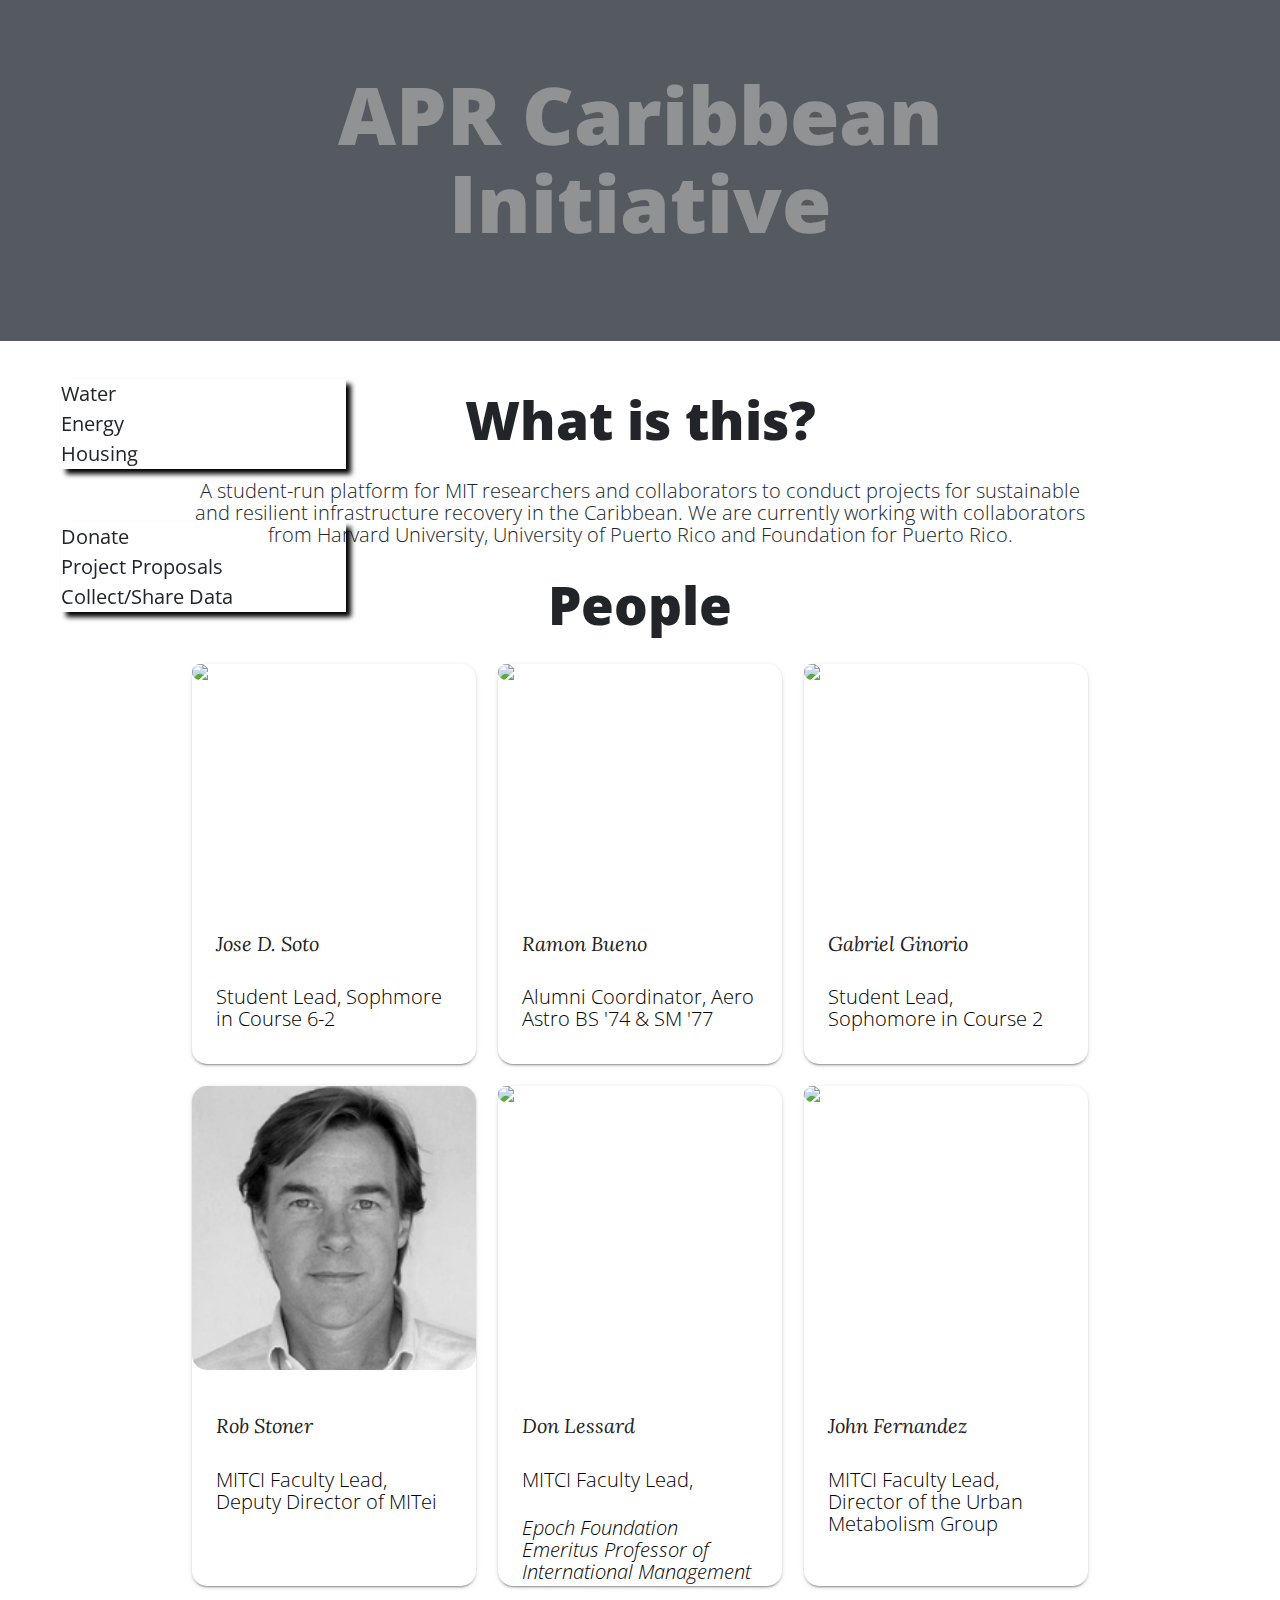
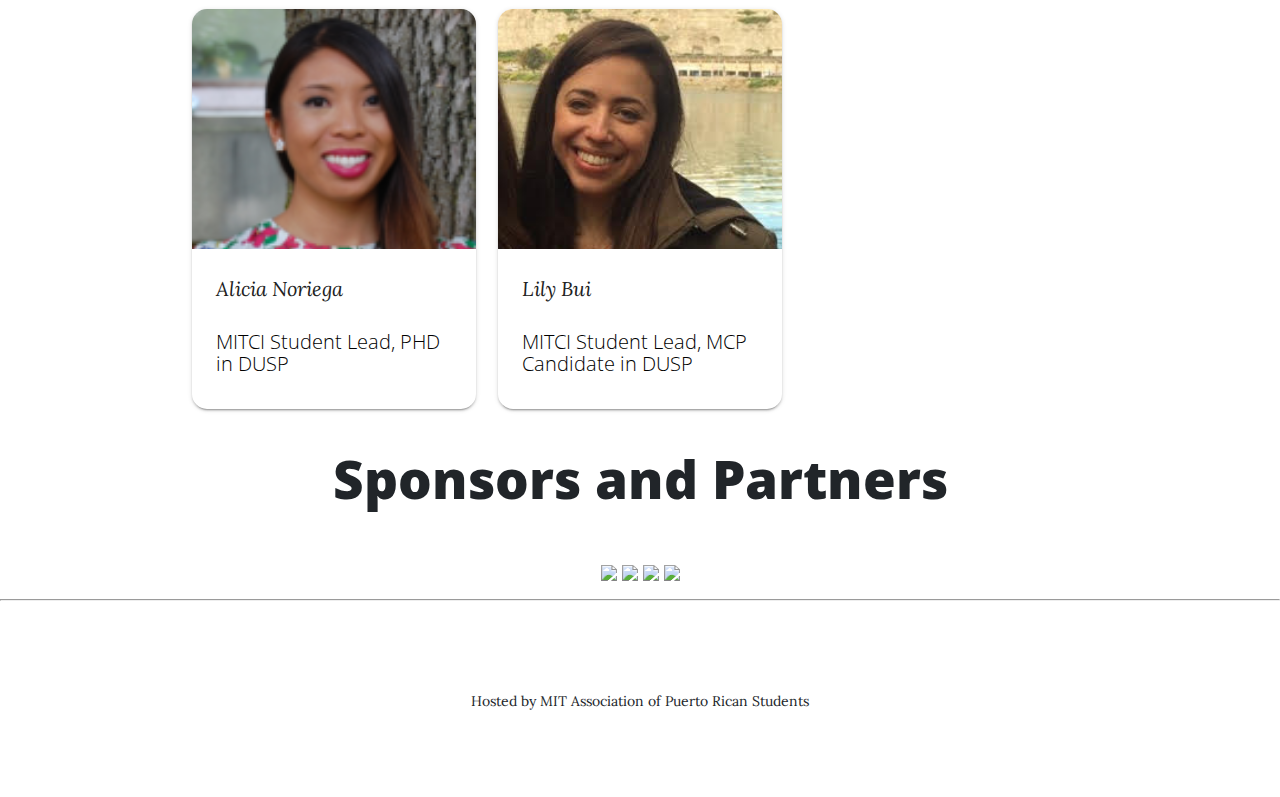
==== commit e9a50459: "Finished people section" ====
--- a/index.html
+++ b/index.html
@@ -66,7 +66,7 @@
 			<a class="nav-link" href="getinvolved.html"><h2 class="dropdown-header">Get Involved ▼</h2></a>
 			<ul class="dropdown-menu dropdown-elements">
 				<li><a class="nav-link" href="donate.html">Donate</a></li>
-				<li><a class="nav-link" href="projects.html">Project Proposals</a></li>
+				<li><a class="nav-link" href="projectsproposals.html">Project Proposals</a></li>
 				<li><a class="nav-link" href="share.html">Collect/Share Data</a></li>
 			</ul>
 			</div>
@@ -107,7 +107,7 @@
 
           <!-- Cards -->
           <div class="col s4">
-              <div id="test_card" class="card">
+              <div id="test_card" class="card medium">
                 <div class="card-image waves-effect waves-block waves-light">
                   <a href="http://web.mit.edu/"><img src="img/jose.jpg"></a>	
                 </div>
@@ -118,7 +118,7 @@
             </div>
           </div>
 		   <div class="col s4">
-              <div id="test_card" class="card">
+              <div id="test_card" class="card medium">
                 <div class="card-image waves-effect waves-block waves-light">
                   <a href="http://web.mit.edu/"><img src="img/ramon.jpg"></img></a>	
                 </div>
@@ -129,13 +129,68 @@
             </div>
           </div>
 		   <div class="col s4">
-              <div id="test_card" class="card">
+              <div id="test_card" class="card medium">
                 <div class="card-image waves-effect waves-block waves-light">
                   <a href="http://web.mit.edu/"><img src="img/gabriel.jpg"></a>	
                 </div>
                 <div class="card-content">
 				<span class="card-title grey-text text-darken-4">Gabriel Ginorio</span>
                   <h2 class="card-info">Student Lead, Sophomore in Course 2</h2>
+                </div>
+            </div>
+          </div>
+		  <div class="col s4">
+              <div id="test_card" class="card large">
+                <div class="card-image waves-effect waves-block waves-light">
+                  <a href="http://web.mit.edu/"><img src="img/rob.jpg"></a>	
+                </div>
+                <div class="card-content">
+				<span class="card-title grey-text text-darken-4">Rob Stoner</span>
+                  <h2 class="card-info">MITCI Faculty Lead, Deputy Director of MITei</h2>
+                </div>
+            </div>
+          </div>
+		  <div class="col s4">
+              <div id="test_card" class="card large">
+                <div class="card-image waves-effect waves-block waves-light">
+                  <a href="http://web.mit.edu/"><img src="img/don.png"></a>	
+                </div>
+                <div class="card-content">
+				<span class="card-title grey-text text-darken-4">Don Lessard</span>
+                  <h2 class="card-info">MITCI Faculty Lead, <h2 class="card-info" style="font-style: italic"/>Epoch Foundation Emeritus Professor of International Management</h2>
+                </div>
+            </div>
+          </div>
+		  <div class="col s4">
+              <div id="test_card" class="card large">
+                <div class="card-image waves-effect waves-block waves-light">
+                  <a href="http://web.mit.edu/"><img src="img/john.png"></a>	
+                </div>
+                <div class="card-content">
+				<span class="card-title grey-text text-darken-4">John Fernandez</span>
+                  <h2 class="card-info">MITCI Faculty Lead, Director of the Urban Metabolism Group</h2>
+                </div>
+            </div>
+          </div>
+		  <div class="col s4">
+              <div id="test_card" class="card medium">
+                <div class="card-image waves-effect waves-block waves-light">
+                  <a href="http://web.mit.edu/"><img src="img/alicia.png"></a>	
+                </div>
+                <div class="card-content">
+				<span class="card-title grey-text text-darken-4">Alicia Noriega</span>
+                  <h2 class="card-info"> MITCI Student Lead, PHD in DUSP</h2>
+                </div>
+            </div>
+          </div>
+		  <div class="col s4">
+              <div id="test_card" class="card medium">
+                <div class="card-image waves-effect waves-block waves-light">
+                  <a href="http://web.mit.edu/"><img src="img/lily.jpg"></a>	
+                </div>
+                <div class="card-content">
+				<span class="card-title grey-text text-darken-4">Lily Bui</span>
+                  <h2 class="card-info">MITCI Student Lead, MCP Candidate in DUSP</h2>
                 </div>
             </div>
           </div>
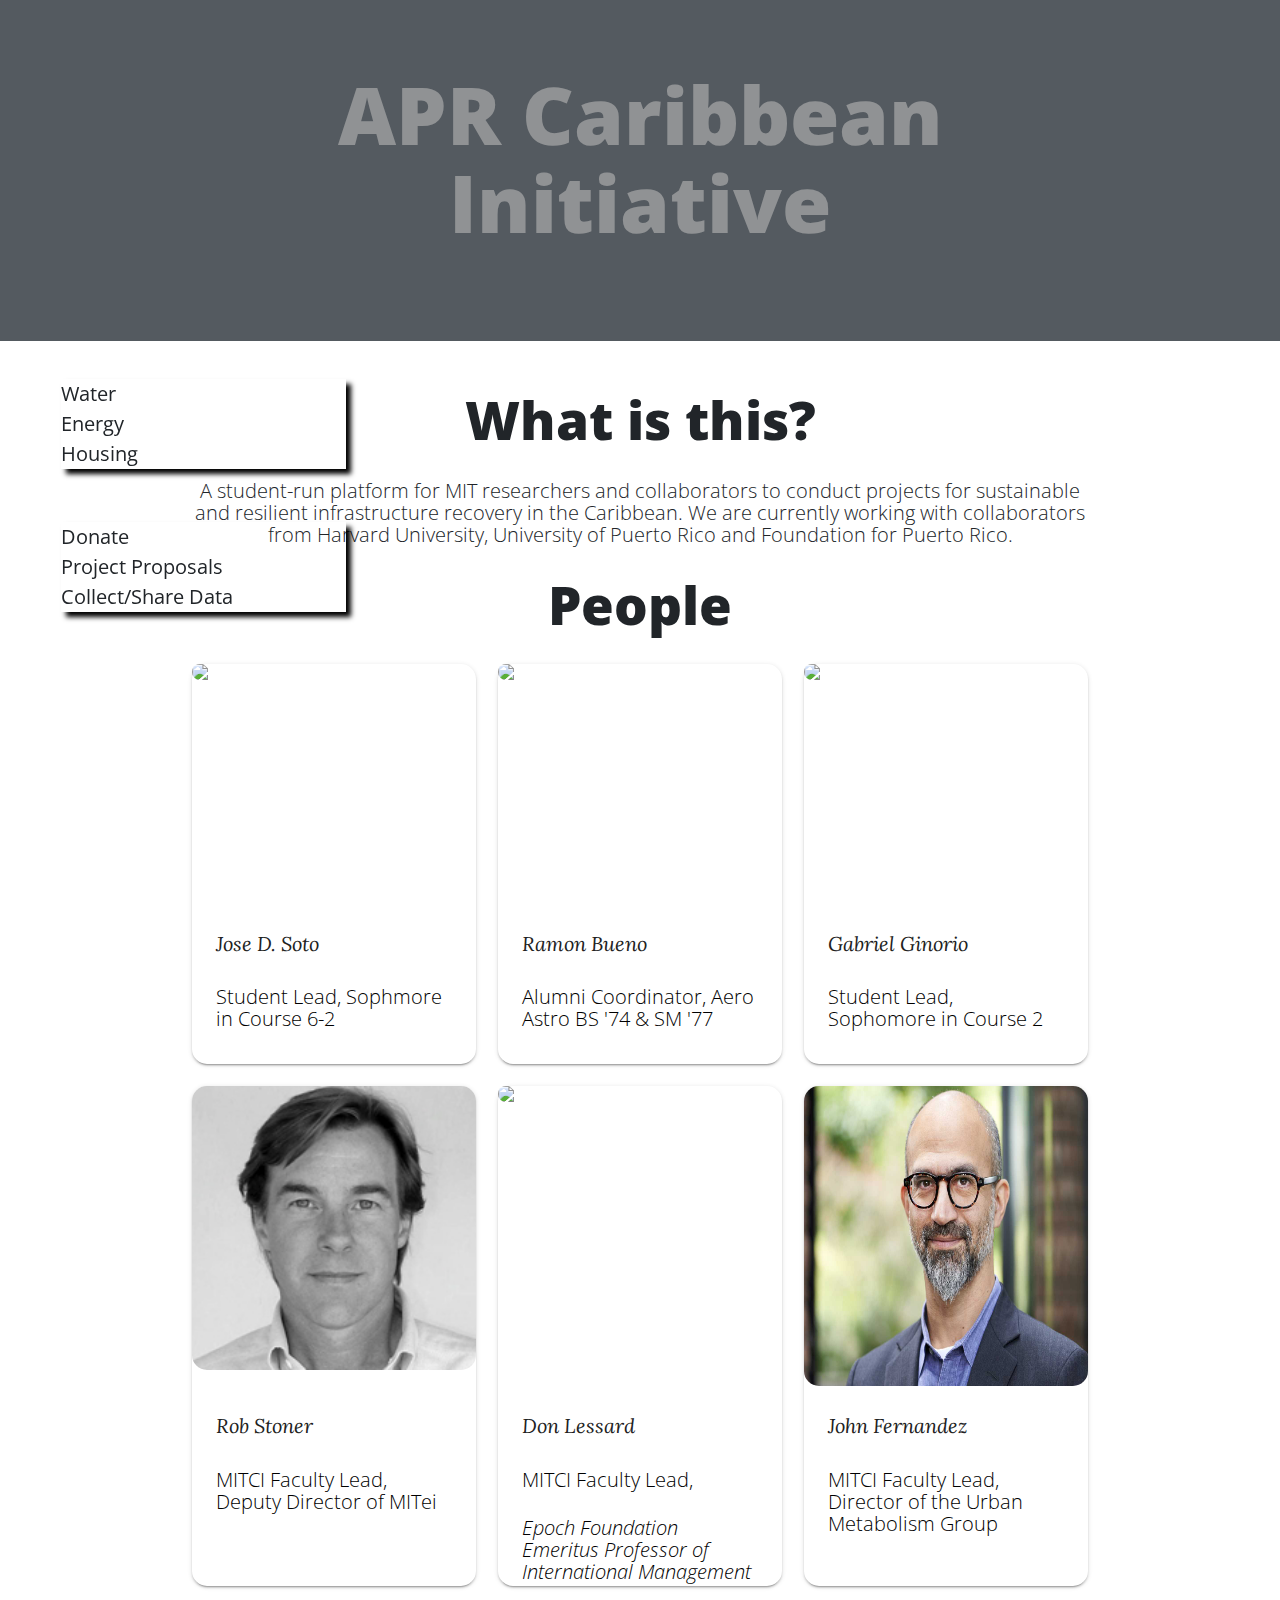
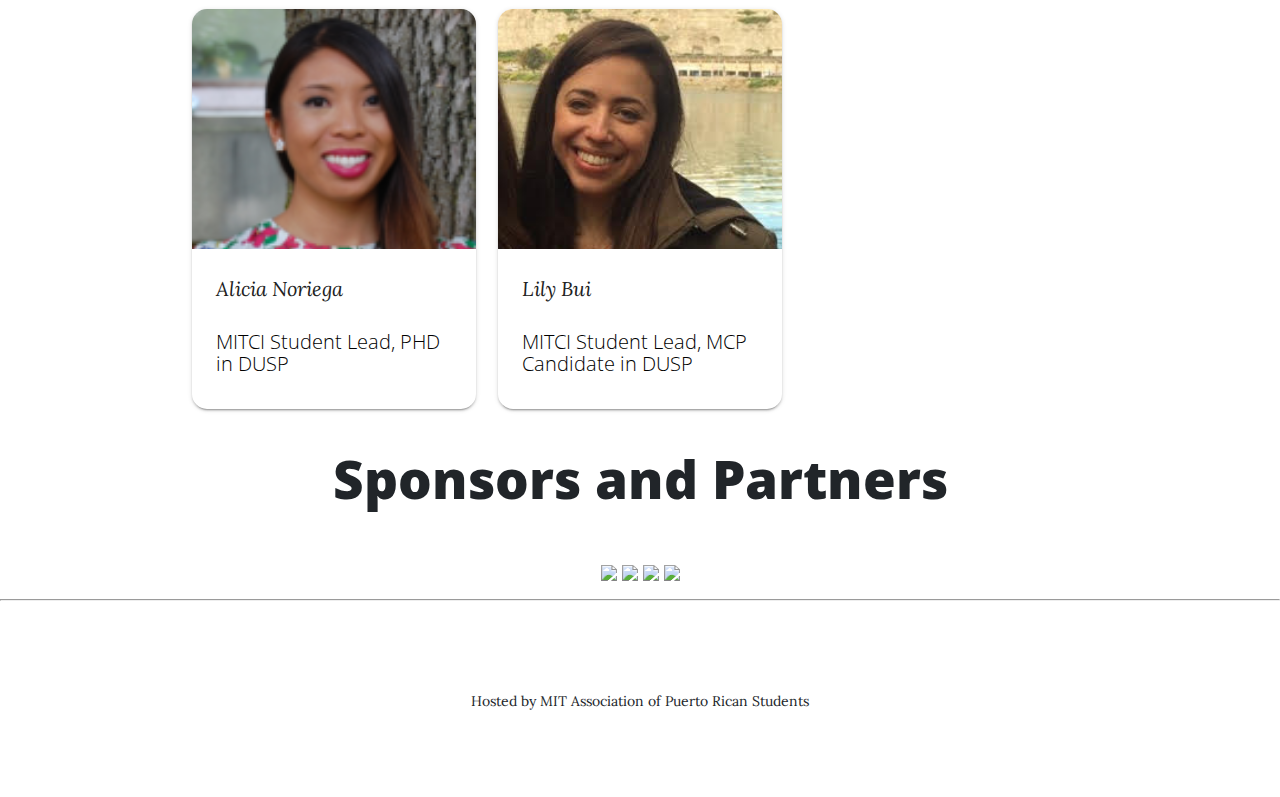
==== commit db48c35d: "Added better picture of John" ====
--- a/index.html
+++ b/index.html
@@ -164,7 +164,7 @@
 		  <div class="col s4">
               <div id="test_card" class="card large">
                 <div class="card-image waves-effect waves-block waves-light">
-                  <a href="http://web.mit.edu/"><img src="img/john.png"></a>	
+                  <a href="http://web.mit.edu/"><img src="img/john.jpg" style="min-height: 100%"></a>	
                 </div>
                 <div class="card-content">
 				<span class="card-title grey-text text-darken-4">John Fernandez</span>
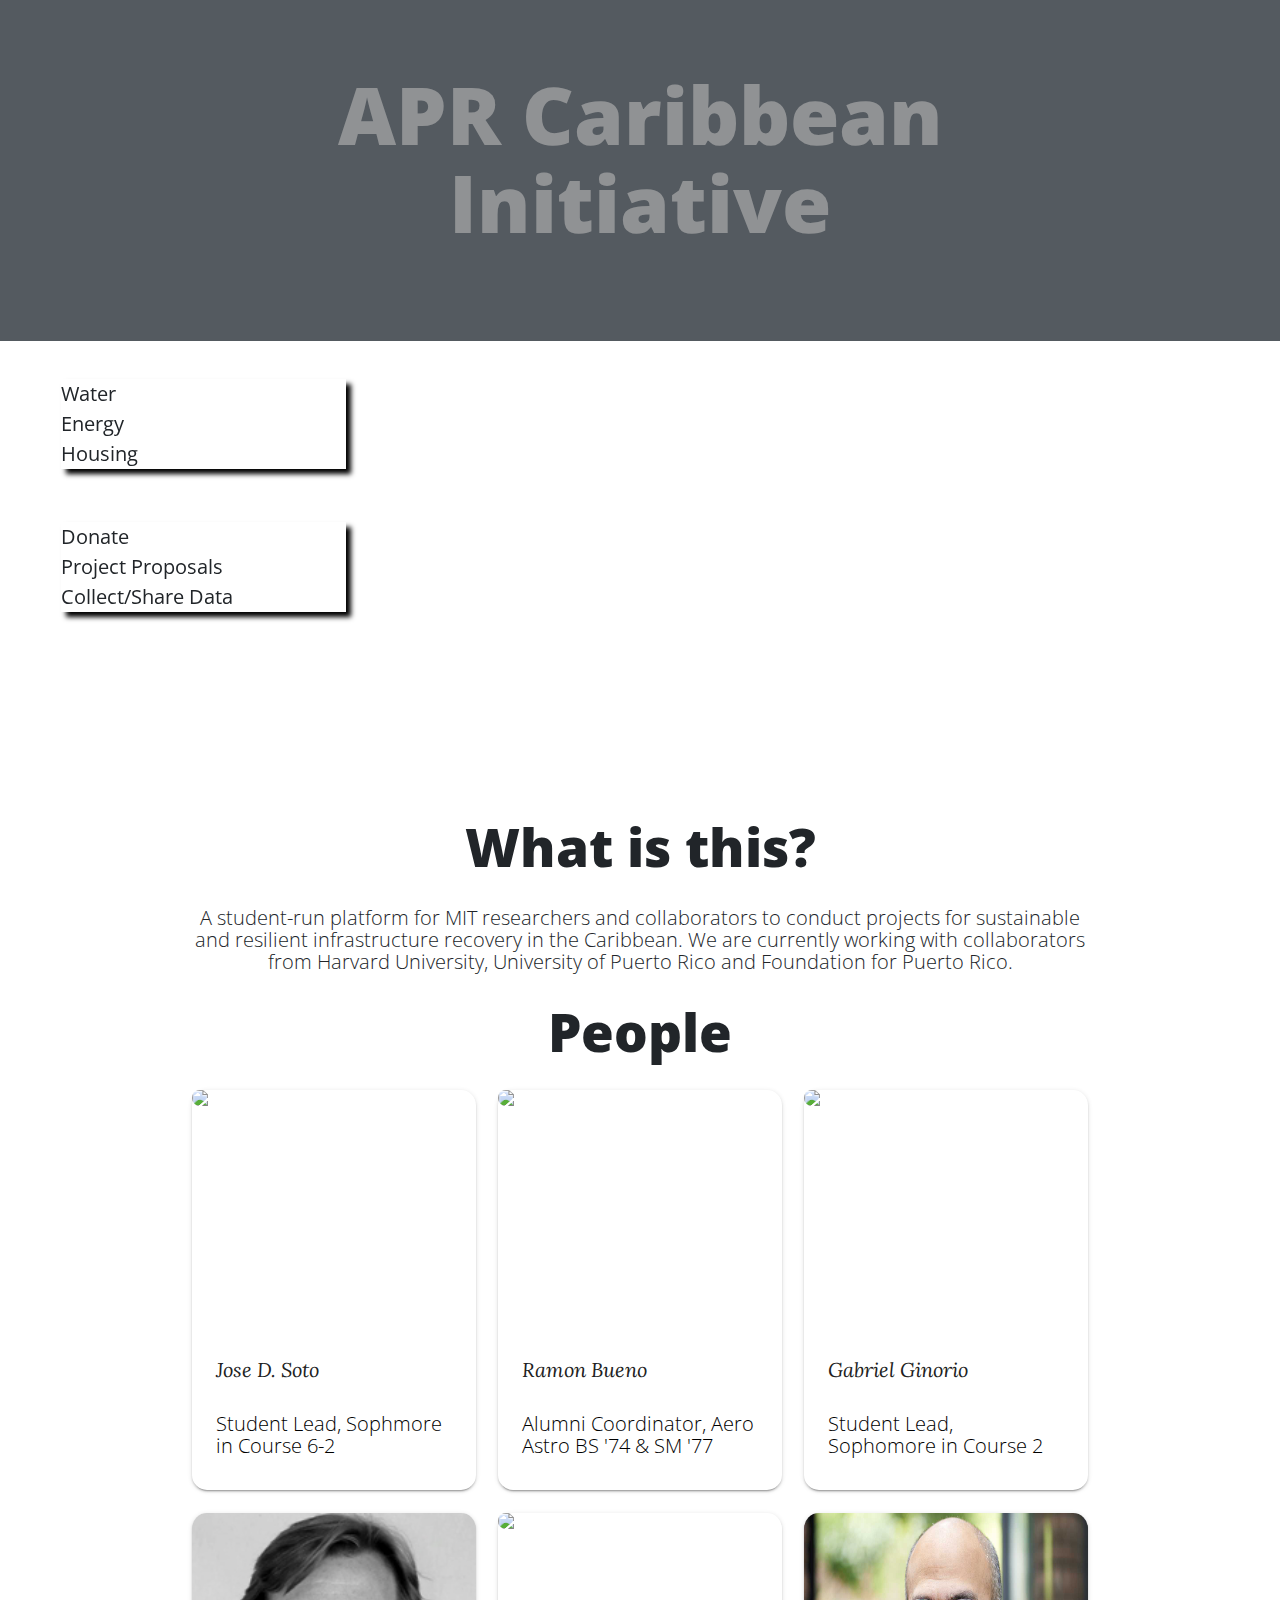
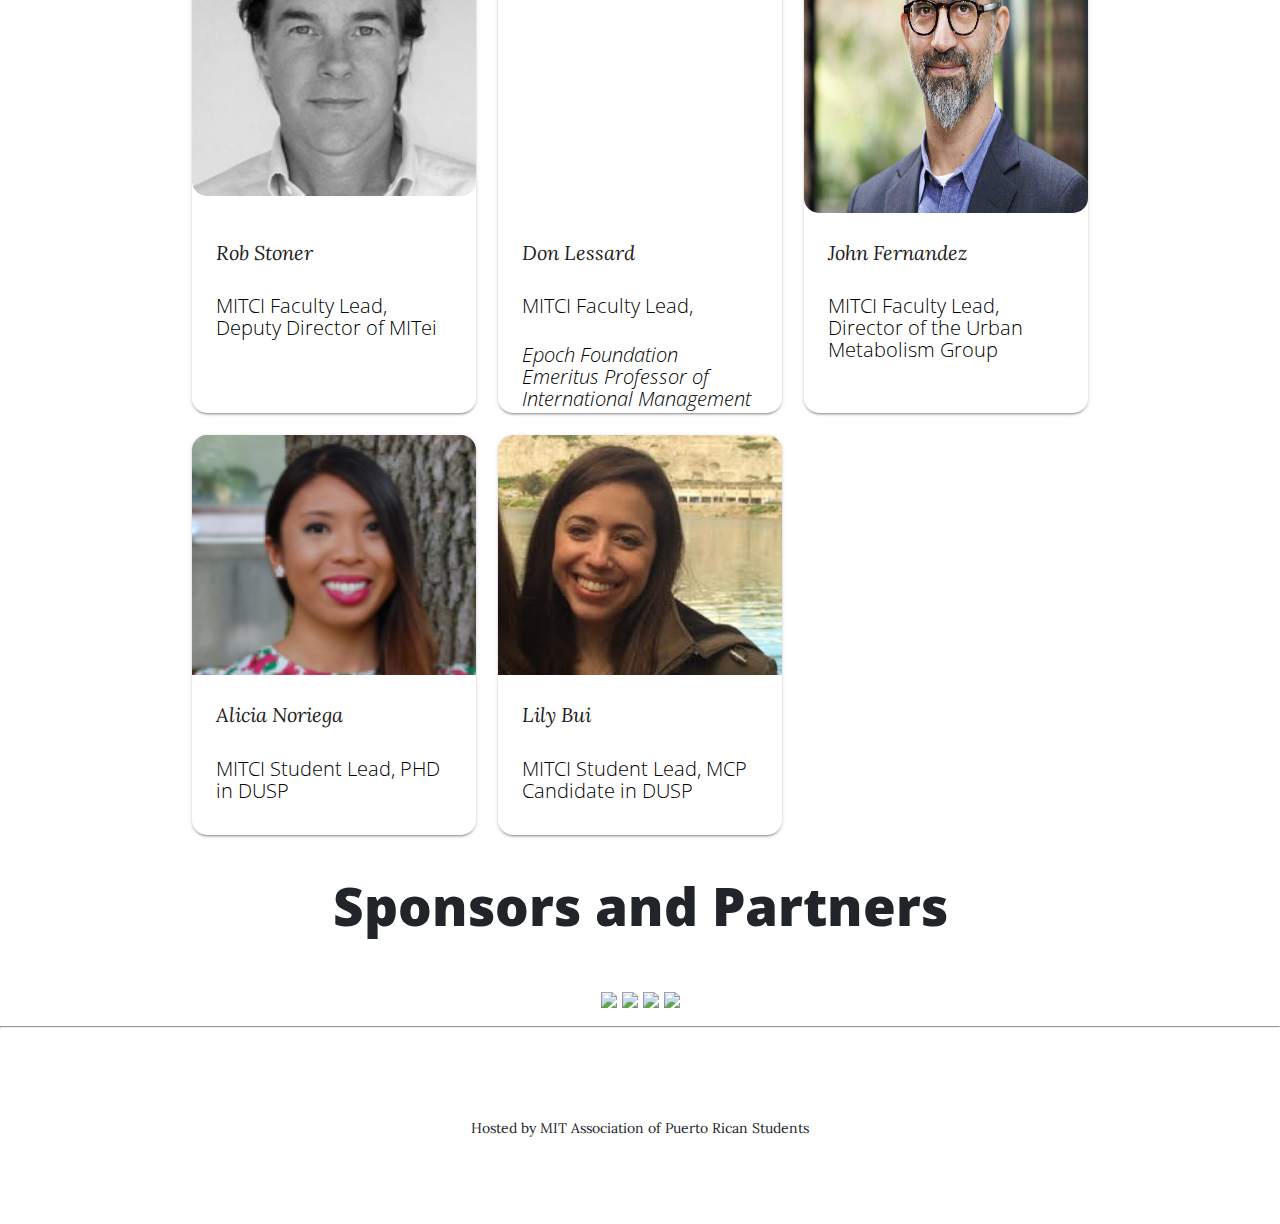
==== commit c01002aa: "Removed all card links per Jose's request" ====
--- a/index.html
+++ b/index.html
@@ -13,6 +13,7 @@
     <!-- Bootstrap core CSS -->
     <link href="vendor/bootstrap/css/bootstrap.min.css" rel="stylesheet">
 	
+	
 	<link type="text/css" rel="stylesheet" href="css/materialize.min.css" media="screen,projection" />
 	
 	<!-- Materialized JS -->
@@ -33,6 +34,7 @@
 	<!--Import jQuery before materialize.js-->
       <script type="text/javascript" src="https://code.jquery.com/jquery-3.2.1.min.js"></script>
 	  <script src="https://cdnjs.cloudflare.com/ajax/libs/materialize/0.100.2/js/materialize.min.js"></script>
+	  
 
   <!-- Navigation -->
   <nav class="navbar navbar-expand-lg navbar-light fixed-top" id="mainNav">
@@ -91,7 +93,31 @@
     </div>
   </header>
 
-
+	<div id="carousel" style="border-radius: 20px" class="carousel carousel-slider center" data-indicators="true">
+		<div class="carousel-item grey white-text" href="#one!">
+			<div id="carousel-info">
+				<h2>MIT Caribbean Initiative Conference on Dec.12 & 13th</h2>
+				<p class="white-text">This and this happened here on this day and time</p>
+			</div>
+			<img style="max-height: 100%" src="img/dome.jpg"></img>
+		</div>
+		<div class="carousel-item blue white-text" href="#two!">
+			<h2>MIT APR Giving Initiative</h2>
+			<p class="white-text">Put whatever information you want</p>
+			<img style="max-height: 100%" src="img/apr.jpg"></img>
+		</div>
+		<div class="carousel-item purple white-text" href="#three!">
+			<h2>Third Panel</h2>
+			<p class="white-text">This is your third panel</p>
+		</div>
+		<div class="carousel-item blue white-text" href="#four!">
+			<h2>Fourth Panel</h2>
+			<p class="white-text">This is your fourth panel</p>
+		</div>
+  </div>
+        
+	
+	<script > $('.carousel.carousel-slider').carousel({fullWidth: false});</script>
   <!-- Main Content -->
   <div id="main">
     <div class="container">
@@ -109,7 +135,7 @@
           <div class="col s4">
               <div id="test_card" class="card medium">
                 <div class="card-image waves-effect waves-block waves-light">
-                  <a href="http://web.mit.edu/"><img src="img/jose.jpg"></a>	
+                  <img src="img/jose.jpg">	
                 </div>
                 <div class="card-content">
 				<span class="card-title grey-text text-darken-4">Jose D. Soto</span>
@@ -120,7 +146,7 @@
 		   <div class="col s4">
               <div id="test_card" class="card medium">
                 <div class="card-image waves-effect waves-block waves-light">
-                  <a href="http://web.mit.edu/"><img src="img/ramon.jpg"></img></a>	
+                  <img src="img/ramon.jpg"></img>
                 </div>
                 <div class="card-content">
 				<span class="card-title grey-text text-darken-4">Ramon Bueno</span>
@@ -131,7 +157,7 @@
 		   <div class="col s4">
               <div id="test_card" class="card medium">
                 <div class="card-image waves-effect waves-block waves-light">
-                  <a href="http://web.mit.edu/"><img src="img/gabriel.jpg"></a>	
+                  <img src="img/gabriel.jpg">
                 </div>
                 <div class="card-content">
 				<span class="card-title grey-text text-darken-4">Gabriel Ginorio</span>
@@ -142,7 +168,7 @@
 		  <div class="col s4">
               <div id="test_card" class="card large">
                 <div class="card-image waves-effect waves-block waves-light">
-                  <a href="http://web.mit.edu/"><img src="img/rob.jpg"></a>	
+                  <img src="img/rob.jpg">
                 </div>
                 <div class="card-content">
 				<span class="card-title grey-text text-darken-4">Rob Stoner</span>
@@ -153,7 +179,7 @@
 		  <div class="col s4">
               <div id="test_card" class="card large">
                 <div class="card-image waves-effect waves-block waves-light">
-                  <a href="http://web.mit.edu/"><img src="img/don.png"></a>	
+                  <img src="img/don.png">
                 </div>
                 <div class="card-content">
 				<span class="card-title grey-text text-darken-4">Don Lessard</span>
@@ -164,7 +190,7 @@
 		  <div class="col s4">
               <div id="test_card" class="card large">
                 <div class="card-image waves-effect waves-block waves-light">
-                  <a href="http://web.mit.edu/"><img src="img/john.jpg" style="min-height: 100%"></a>	
+                 <img src="img/john.jpg" style="min-height: 100%">
                 </div>
                 <div class="card-content">
 				<span class="card-title grey-text text-darken-4">John Fernandez</span>
@@ -175,7 +201,7 @@
 		  <div class="col s4">
               <div id="test_card" class="card medium">
                 <div class="card-image waves-effect waves-block waves-light">
-                  <a href="http://web.mit.edu/"><img src="img/alicia.png"></a>	
+                  <img src="img/alicia.png">
                 </div>
                 <div class="card-content">
 				<span class="card-title grey-text text-darken-4">Alicia Noriega</span>
@@ -186,7 +212,7 @@
 		  <div class="col s4">
               <div id="test_card" class="card medium">
                 <div class="card-image waves-effect waves-block waves-light">
-                  <a href="http://web.mit.edu/"><img src="img/lily.jpg"></a>	
+                  <img src="img/lily.jpg">
                 </div>
                 <div class="card-content">
 				<span class="card-title grey-text text-darken-4">Lily Bui</span>
@@ -198,83 +224,6 @@
       </div>
     </div>
 
-
-
-
-
-    <!--
-		<div class="row center">
-			<div class="col s8">
-				<div class="card">
-					<div class="card-image">
-						<a href="#"><img src="img/jose.jpg"></a>
-						<span class="material-icons">Jose D. Soto</span>
-					</div>
-					<div class="card-content">
-						<h2 class="card-info">Student Lead, Sophomore in Course 6-2</h2>
-					</div>
-				</div>
-			</div>
-			<div class="col s8">
-				<div class="card">
-					<div class="card-image">
-						<a href="#"><img src="img/gabriel.jpg"></a>
-						 <span class="material-icons">Gabriel Ginorio</span>
-					</div>
-				<div class="card-content">
-					<h2 class="card-info">Student Lead, Sophomore in Course 2</h2>
-				</div>
-			</div>
-		</div>
-		<div class="col s8">
-			<div class="card">
-				<div class="card-image">
-					<a href="#"><img src="img/ramon.jpg"></a>
-					<span class="material-icons">Ramon Bueno</span>
-				</div>
-				<div class="card-content">
-					<h2 class="card-info">Alumni Coordinator, Aero Astro BS '74 & SM '77</h2>
-				</div>
-			</div>
-		</div>
-	</div>
-	
-	<div class="row center">
-			<div class="col s8">
-				<div class="card">
-					<div class="card-image">
-						<a href="#"><img src="img/john.png"></a>
-						 <span class="material-icons">John Fernandez</span>
-					</div>
-					<div class="card-content">
-						<h2 class="card-info">MITCI Faculty Lead, Director of the Urban Metabolism Group</h2>
-					</div>
-				</div>
-			</div>
-			<div class="col s8">
-				<div class="card">
-					<div class="card-image">
-						<a href="#"><img src="img/don.png"></a>
-						 <span class="material-icons">Don Lessard</span>
-					</div>
-				<div class="card-content">
-					<h2 class="card-info">MITCI Faculty Lead, <h2 class="card-info" style="font-style: italic">Epoch Foundation Emeritus Professor of International Management</h2></h2>
-				</div>
-			</div>
-		</div>
-		<div class="col s8">
-			<div class="card">
-				<div class="card-image">
-					<a href="#"><img src="img/rob.jpg"></a>
-					<span class="material-icons">Rob Stoner</span>
-				</div>
-				<div class="card-content">
-					<h2 class="card-info">MITCI Faculty Lead, Deputy Director of MITei</h2>
-				</div>
-			</div>
-		</div>
-	</div>
-	-->
 
   </div>
   </div>
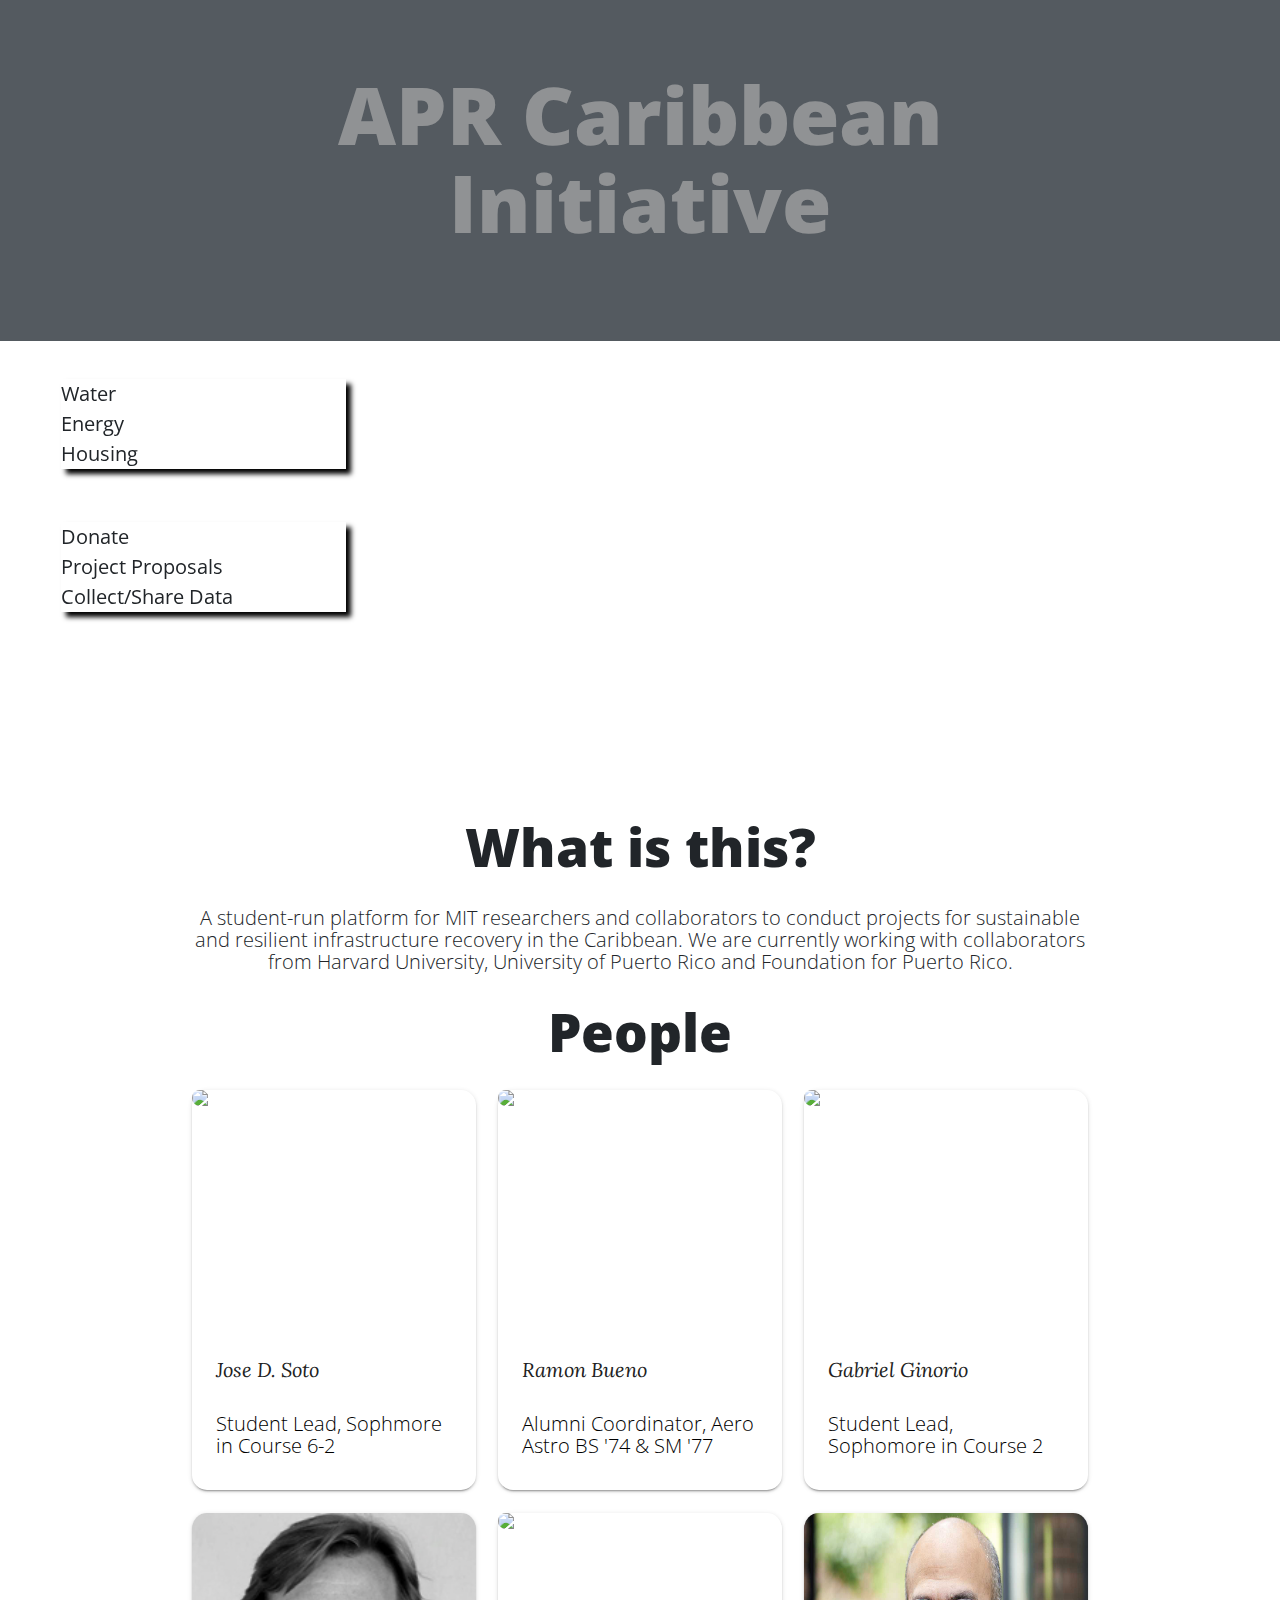
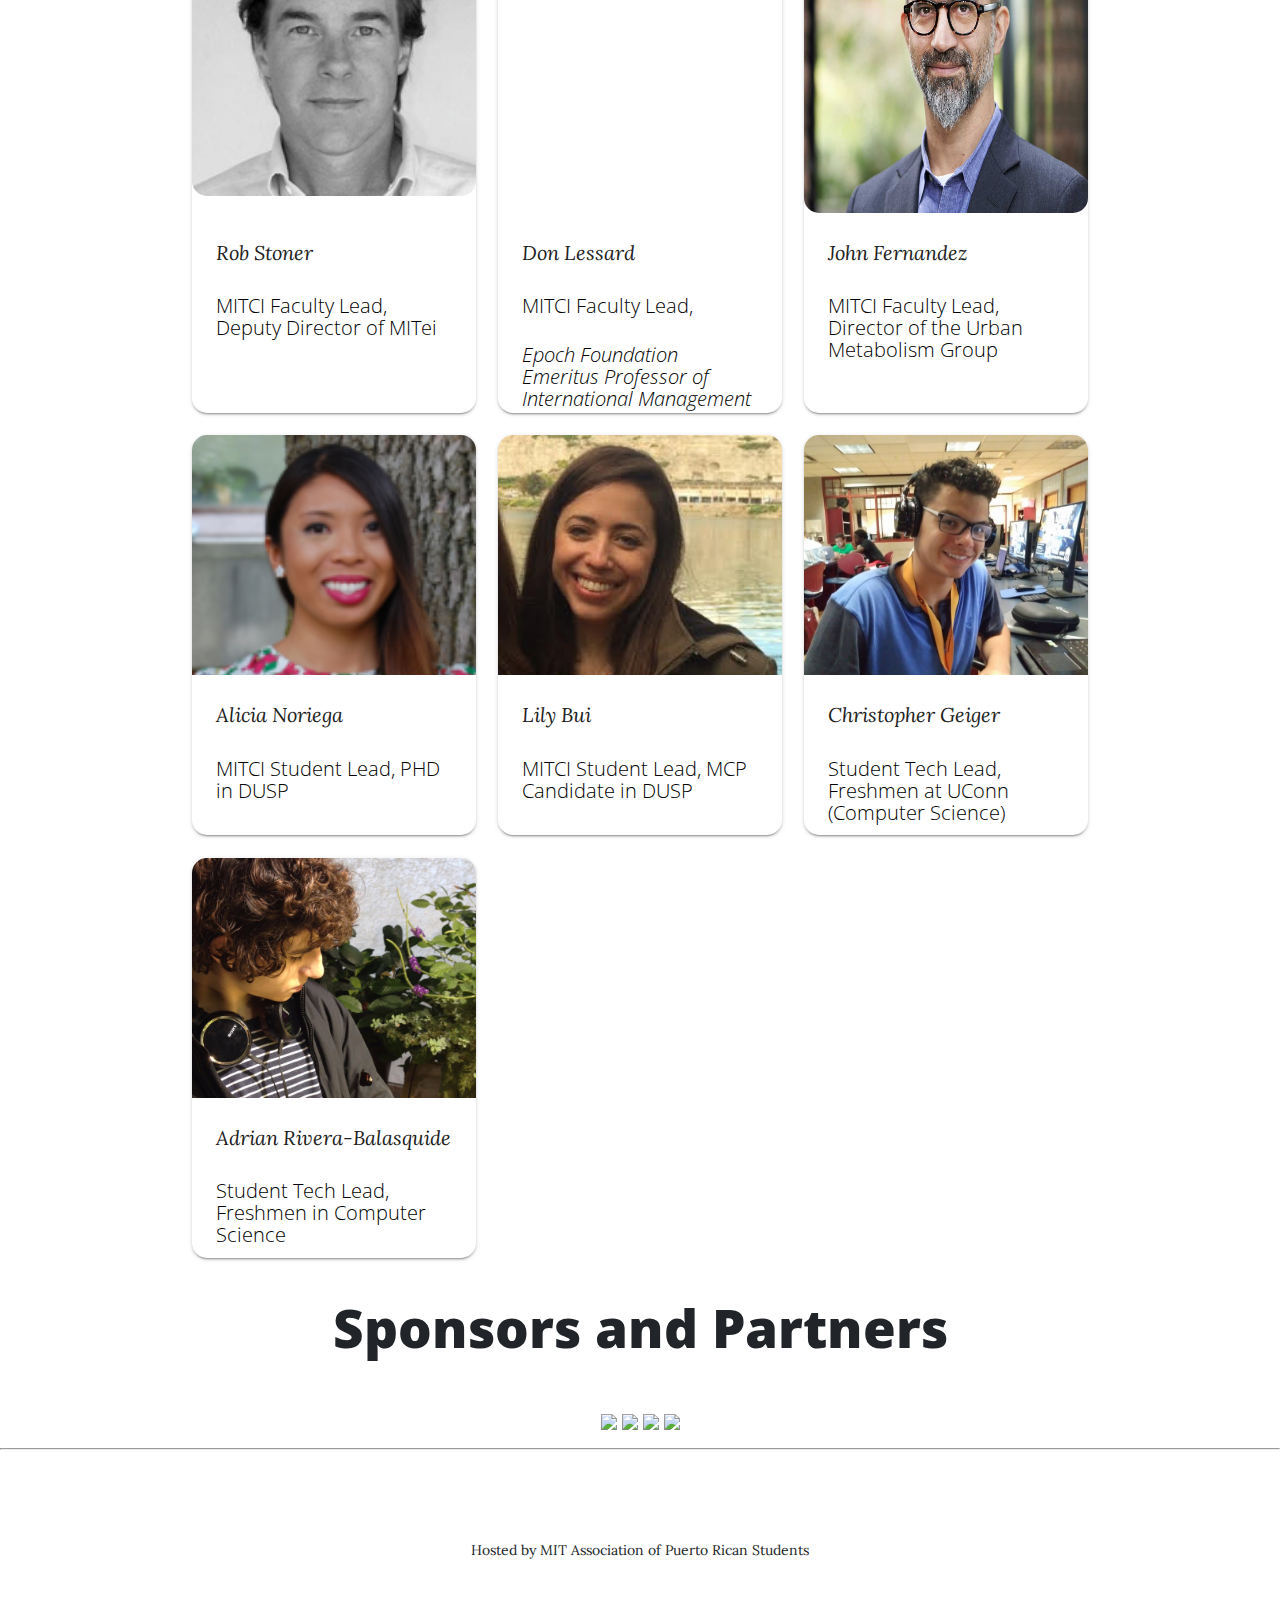
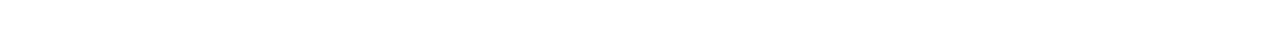
==== commit cf15adaf: "Added cards (credit)" ====
--- a/index.html
+++ b/index.html
@@ -220,6 +220,28 @@
                 </div>
             </div>
           </div>
+          <div class="col s4">
+              <div id="test_card" class="card medium">
+                <div class="card-image waves-effect waves-block waves-light">
+                  <img src="img/chris.jpg">
+                </div>
+                <div class="card-content">
+				<span class="card-title grey-text text-darken-4">Christopher Geiger</span>
+                  <a href="http://christophergeiger.me"><h2 class="card-info">Student Tech Lead, Freshmen at UConn (Computer Science)</h2></h2></a>
+                </div>
+            </div>
+          </div>
+          <div class="col s4">
+              <div id="test_card" class="card medium">
+                <div class="card-image waves-effect waves-block waves-light">
+                  <img src="img/adrian.jpg">
+                </div>
+                <div class="card-content">
+				<span class="card-title grey-text text-darken-4">Adrian Rivera-Balasquide</span>
+                  <a href="https://arbalasquide.github.io/"><h2 class="card-info">Student Tech Lead, Freshmen in Computer Science</h2></a>
+                </div>
+            </div>
+          </div>
         </div>
       </div>
     </div>
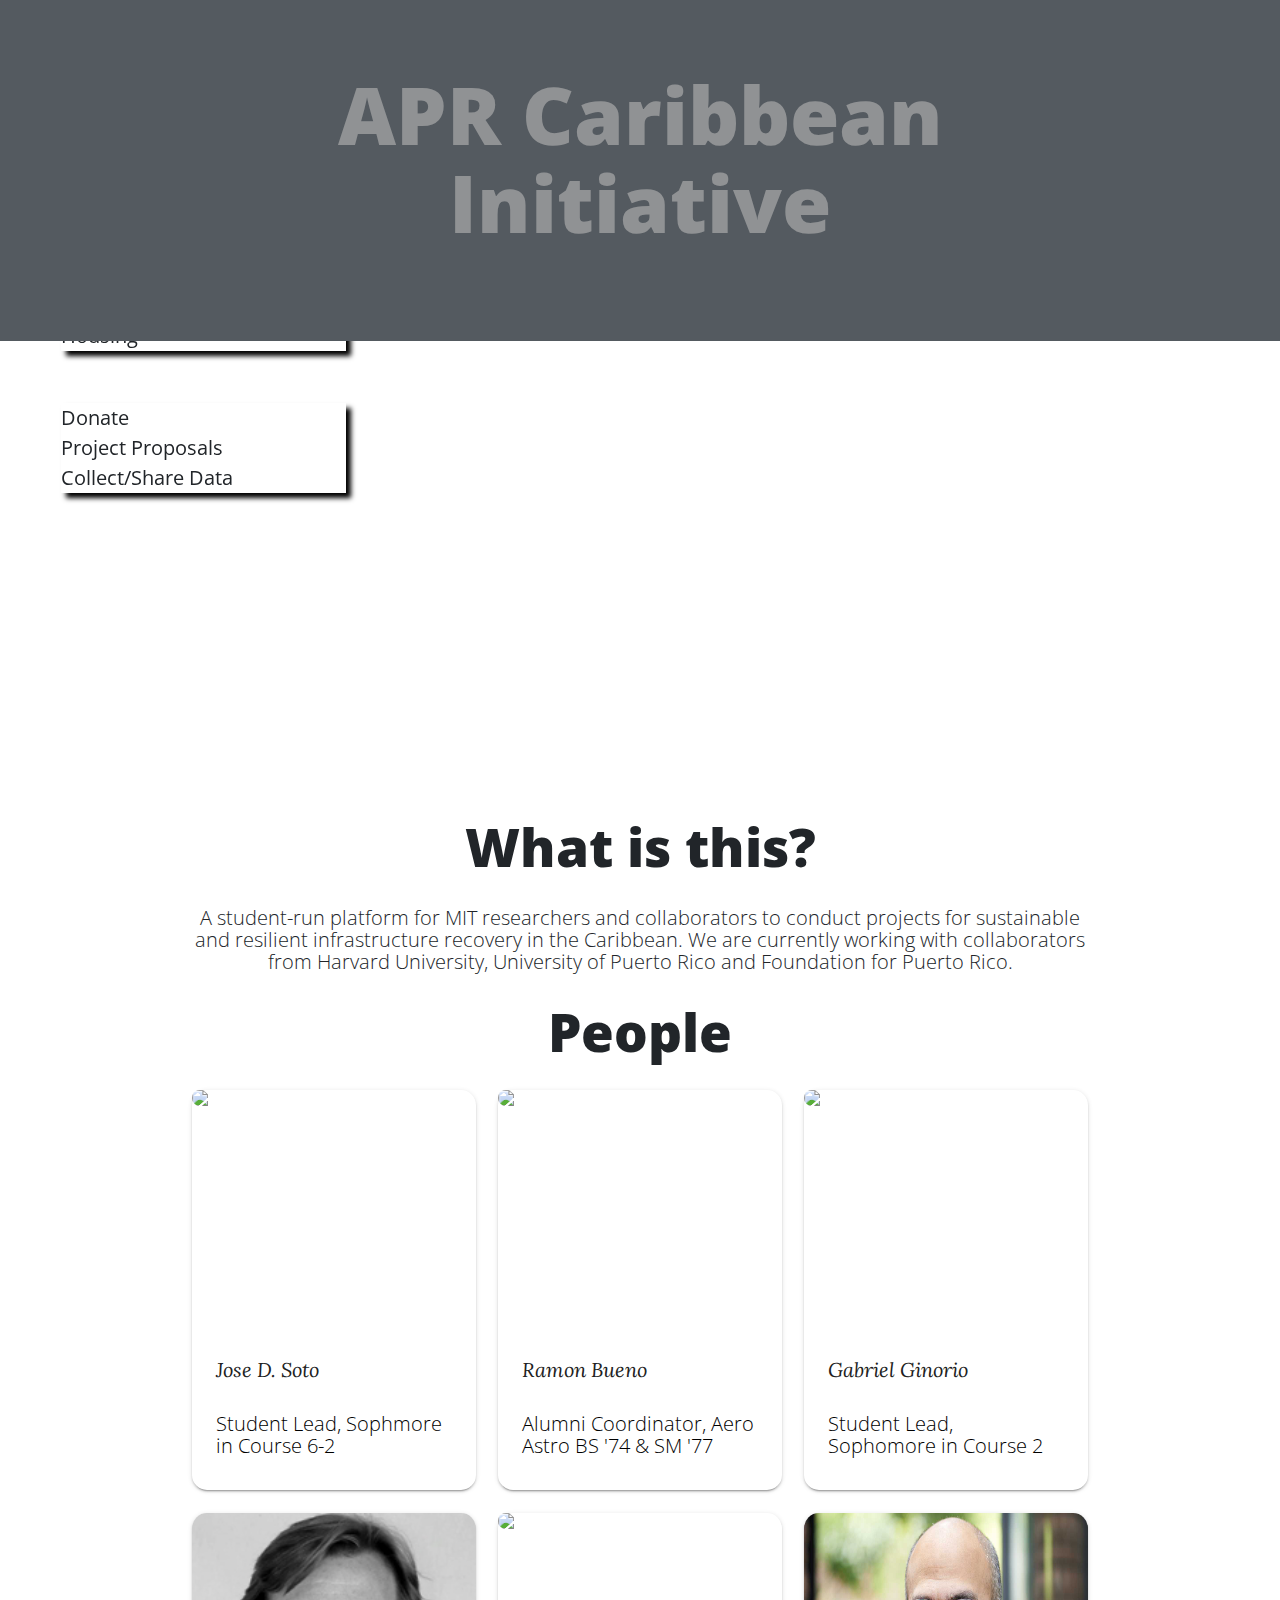
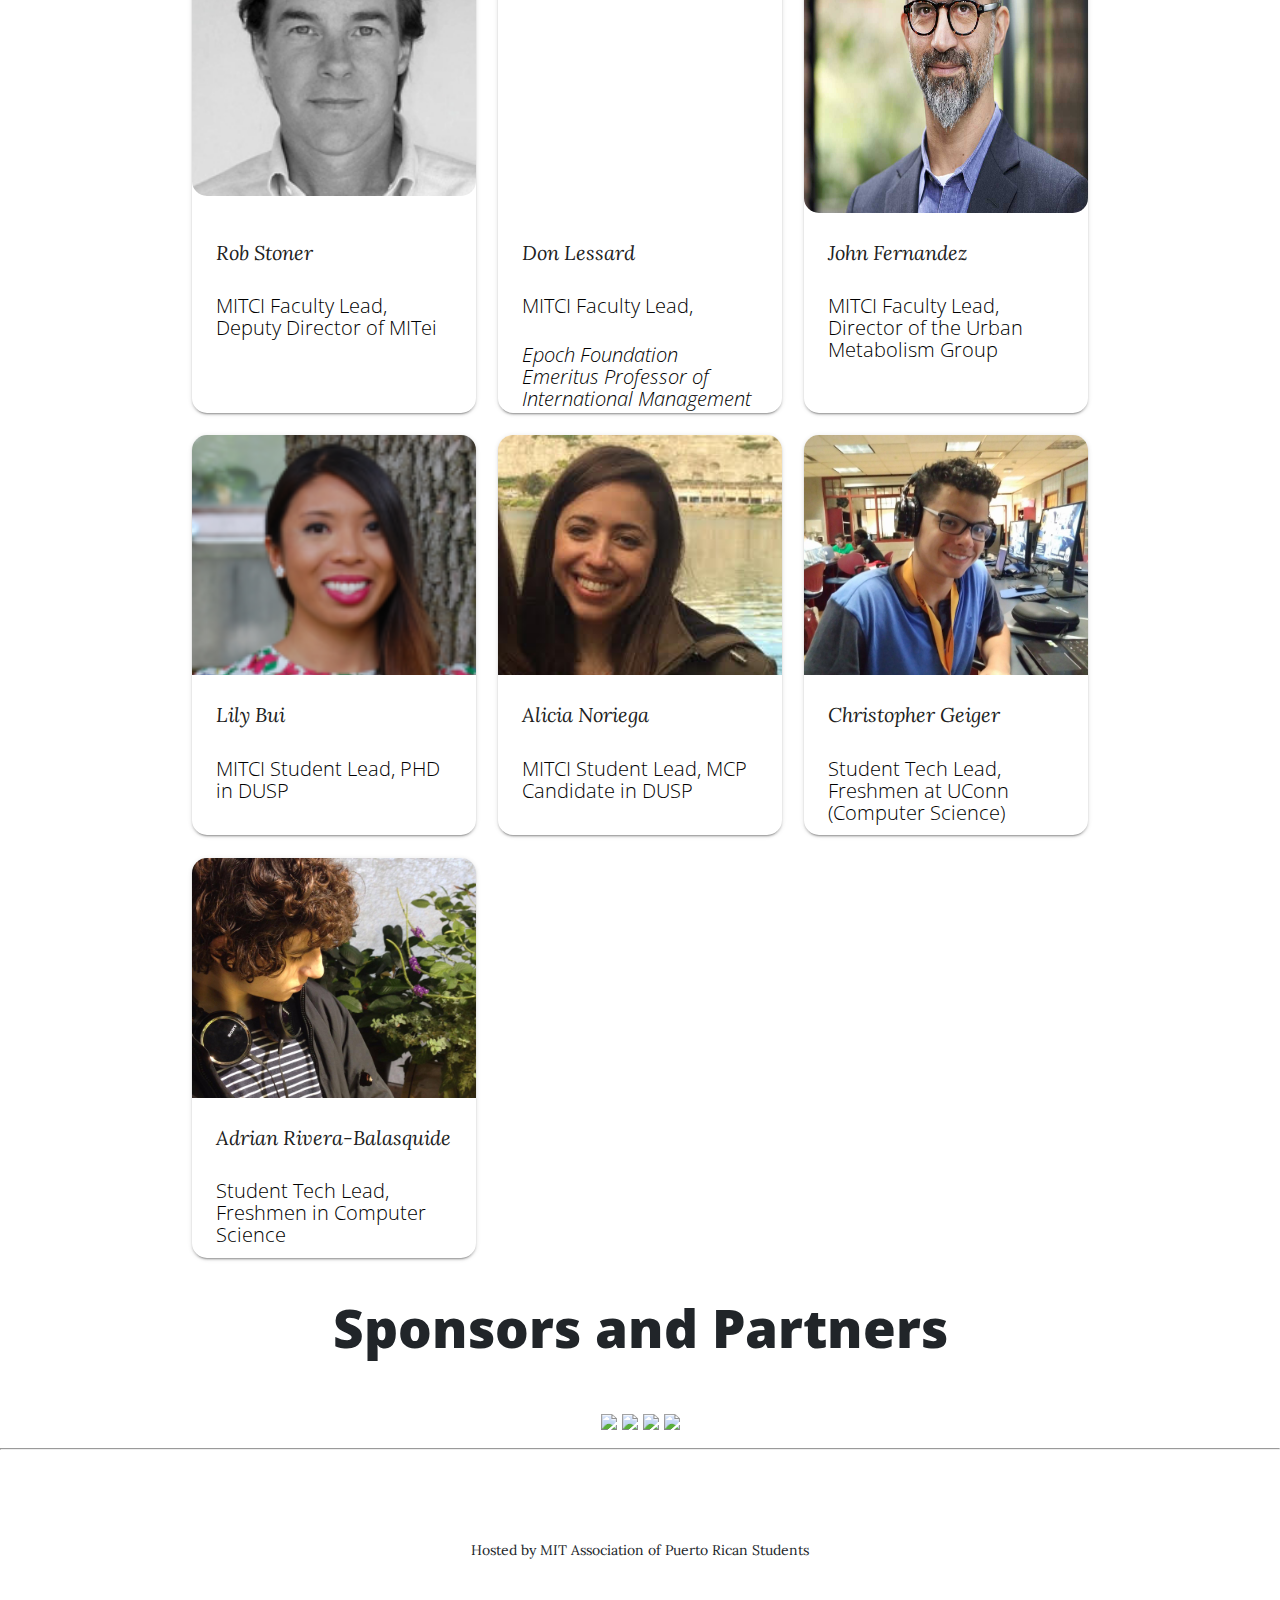
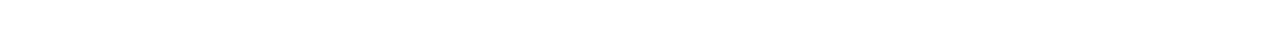
==== commit 3c1ef272: "New navbar / Fixed People Description" ====
--- a/index.html
+++ b/index.html
@@ -39,16 +39,13 @@
   <!-- Navigation -->
   <nav class="navbar navbar-expand-lg navbar-light fixed-top" id="mainNav">
     <div class="container">
-      <a class="navbar-brand nohover">MIT APR Caribbean Initiative</a>
+      <a class="navbar-brand nohover" href="index.html">MIT APR Caribbean Initiative</a>
       <button class="navbar-toggler navbar-toggler-right" type="button" data-toggle="collapse" data-target="#navbarResponsive" aria-controls="navbarResponsive" aria-expanded="false" aria-label="Toggle navigation">
           Menu
           <i class="fa fa-bars"></i>
         </button>
       <div class="collapse navbar-collapse" id="navbarResponsive">
         <ul class="navbar-nav ml-auto">
-          <li class="nav-item">
-            <a class="nav-link" href="index.html"><h2 class="dropdown-header">Home</h2></a>
-          </li>
           <div class="dropdown">
 			<a class="nav-link" href="situation.html"><h2 class="dropdown-header">Situation ▼</h2></a>
 			<ul class="dropdown-menu dropdown-elements">
@@ -96,14 +93,12 @@
 	<div id="carousel" style="border-radius: 20px" class="carousel carousel-slider center" data-indicators="true">
 		<div class="carousel-item grey white-text" href="#one!">
 			<div id="carousel-info">
-				<h2>MIT Caribbean Initiative Conference on Dec.12 & 13th</h2>
-				<p class="white-text">This and this happened here on this day and time</p>
+				<h2>MIT APR Caribbean Initiative</h2>
 			</div>
 			<img style="max-height: 100%" src="img/dome.jpg"></img>
 		</div>
 		<div class="carousel-item blue white-text" href="#two!">
 			<h2>MIT APR Giving Initiative</h2>
-			<p class="white-text">Put whatever information you want</p>
 			<img style="max-height: 100%" src="img/apr.jpg"></img>
 		</div>
 		<div class="carousel-item purple white-text" href="#three!">
@@ -204,18 +199,18 @@
                   <img src="img/alicia.png">
                 </div>
                 <div class="card-content">
+				<span class="card-title grey-text text-darken-4">Lily Bui</span>
+                  <h2 class="card-info"> MITCI Student Lead, PHD in DUSP</h2>
+                </div>
+            </div>
+          </div>
+		  <div class="col s4">
+              <div id="test_card" class="card medium">
+                <div class="card-image waves-effect waves-block waves-light">
+                  <img src="img/lily.jpg">
+                </div>
+                <div class="card-content">
 				<span class="card-title grey-text text-darken-4">Alicia Noriega</span>
-                  <h2 class="card-info"> MITCI Student Lead, PHD in DUSP</h2>
-                </div>
-            </div>
-          </div>
-		  <div class="col s4">
-              <div id="test_card" class="card medium">
-                <div class="card-image waves-effect waves-block waves-light">
-                  <img src="img/lily.jpg">
-                </div>
-                <div class="card-content">
-				<span class="card-title grey-text text-darken-4">Lily Bui</span>
                   <h2 class="card-info">MITCI Student Lead, MCP Candidate in DUSP</h2>
                 </div>
             </div>
--- a/css/clean-blog.css
+++ b/css/clean-blog.css
@@ -34,11 +34,87 @@
  .line {
  
 	background-color: #202020;
-	
-
  }
 
-
+  .progressbar {
+      counter-reset: step;
+  }
+  .progressbar li {
+      list-style-type: none;
+      width: 33%;
+      float: left;
+      font-size: 12px;
+      position: relative;
+      text-align: center;
+      text-transform: uppercase;
+      color: #7d7d7d;
+  }
+  .progress-text{
+  
+   
+   
+    font-size: 12px;
+    position: relative;
+    text-align: center;
+    text-transform: uppercase;
+    color: #7d7d7d
+  
+  }
+  .progressbar li:before {
+      width: 30px;
+      height: 30px;
+      content: counter(step);
+      counter-increment: step;
+      line-height: 30px;
+      border: 2px solid #7d7d7d;
+      display: block;
+      text-align: center;
+      margin: 0 auto 10px auto;
+      border-radius: 50%;
+      background-color: white;
+  }
+  .progressbar li:after {
+      width: 100%;
+      height: 2px;
+      content: '';
+      position: absolute;
+      background-color: #7d7d7d;
+      top: 15px;
+      left: -50%;
+      z-index: -1;
+  }
+  .progressbar li:first-child:after {
+      content: none;
+  }
+  .progressbar li.active {
+      color: green;
+  }
+  .progressbar li.active:before {
+      border-color: #55b776;
+  }
+  
+ .progress-text .active:before {
+      border-color: #55b776;
+  }
+  .progress-text .active + li:after {
+      background-color: #55b776;
+  }
+ 
+#carousel {
+
+	border-radius: 20px;
+
+}
+
+#carousel-info {
+
+
+	max-height: 5%;
+
+
+}
+ 
+ 
  .tabs {
   position: relative;
   overflow-x: auto;
@@ -143,6 +219,15 @@
   }
 }
  
+.content-tabs {
+
+	font-style: italic;
+	font-weight: 600;
+	text-align: center;
+	background-color: #c0cad8;
+
+} 
+
 .card-panel {
   -webkit-transition: -webkit-box-shadow .25s;
   transition: -webkit-box-shadow .25s;
@@ -417,7 +502,7 @@
 	display: block;
 	padding: 0.5rem 1rem;
 	border: 1px solid transparent;
-	font-size: 12px;
+	font-size: 11px;
     font-weight: 800;
     letter-spacing: 1px;
     text-transform: uppercase;
@@ -425,7 +510,6 @@
 	display: block;
 	padding: 0.5rem 1rem;
 	border: 1px solid transparent;
-	font-size: 12px;
     font-weight: 800;
     letter-spacing: 1px;
     text-transform: uppercase;
